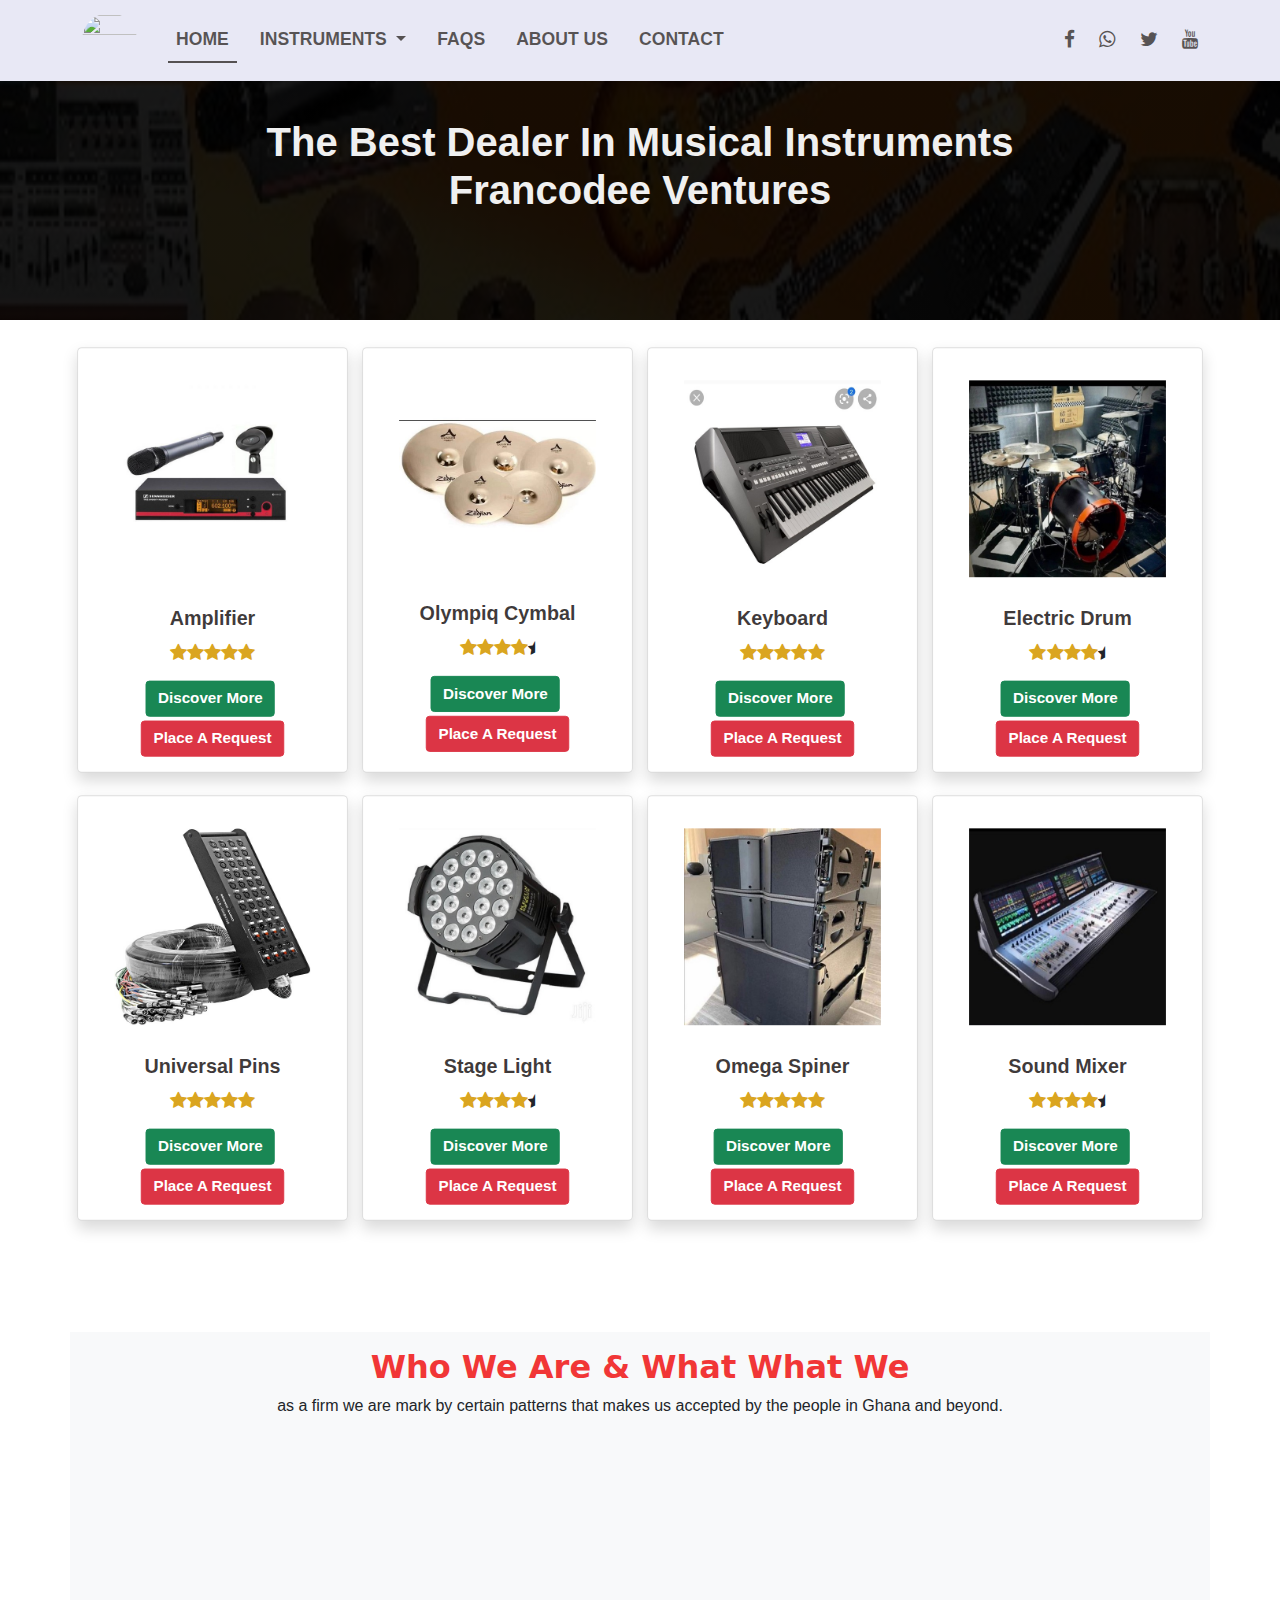
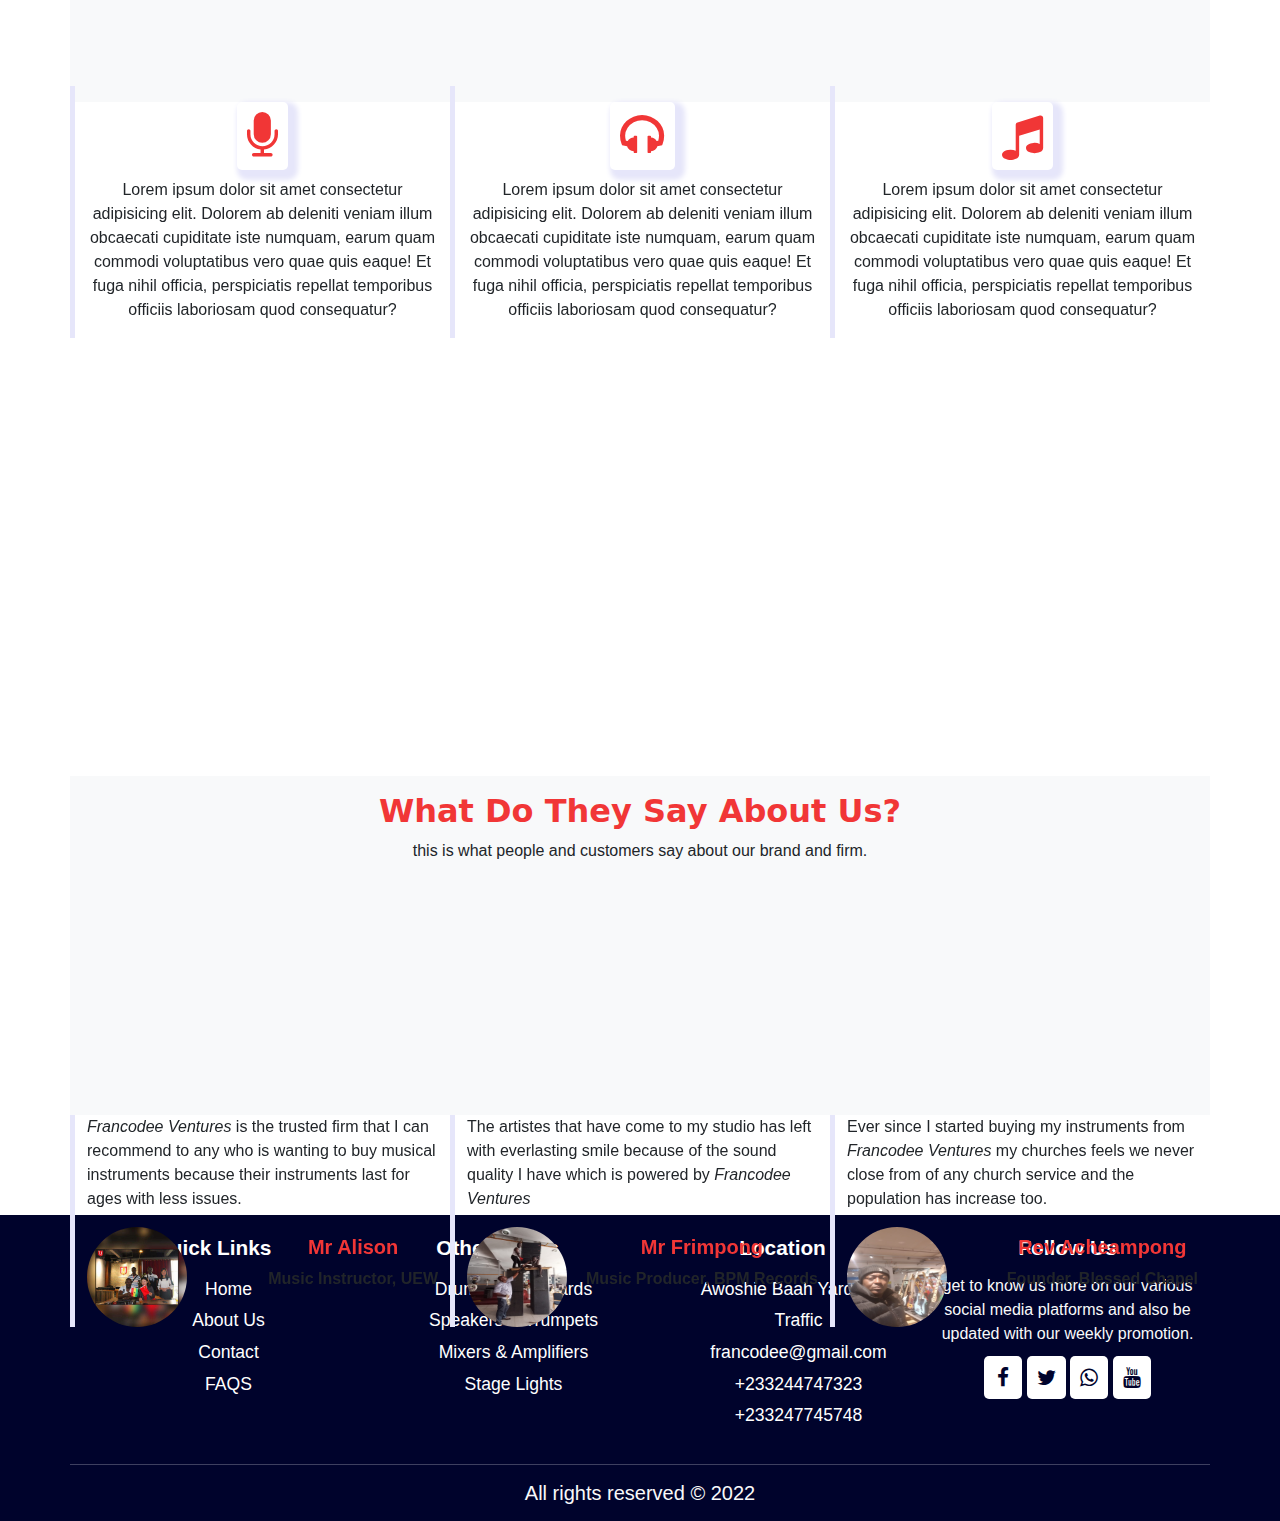
==== index.html @ 3933a32f "another commit" ====
<!DOCTYPE html>
<html lang="en">
<head>
  <meta charset="UTF-8">
  <meta http-equiv="X-UA-Compatible" content="IE=edge">
  <meta name="viewport" content="width=device-width, initial-scale=1.0">
  <meta name="keywords" content="Ghana, Musical Instruments, Google, Goods">
  <meta name="description"
    content="Francodee Ventures is a firm in Ghana that deals with the selling of musical instruments and general goods such as drums, keyboards, sound systems and many others.">
  <title>Francodee Ventures</title>
  <link rel="stylesheet" href="assets/css/all.min.css">
  <link rel="stylesheet" href="assets/css/fontawesome.css">
  <link rel="stylesheet" href="bootstrap/css/bootstrap.min.css">
  <link rel="stylesheet" href="assets/css/francodee_ventures.css">
  <link rel="stylesheet" href="dist/aos.css">
</head>
<body>
  <nav class="navbar navbar-expand-lg navbar-light fixed-top" id="navbar-design">
    <div class="container" style="margin-top: 0">
      <a class="navbar-brand" href="index.html"><img src="assets/images/logo.jpg" class="img-fluid rounded-pill"
          width="55" height="55"></a>
      <button type="button" class="navbar-toggler bg-light" data-bs-target="#navbarSupportedContent"
        data-bs-toggle="collapse" aria-label="Toggle Navigation" aria-expanded="false">
        <span class="navbar-toggler-icon"></span>
      </button>
      <div class="navbar-collapse collapse" id="navbarSupportedContent">
        <ul class="navbar-nav">
          <li class="nav-item"><a class="nav-link text-uppercase active" href="index.html" target="_self">Home</a></li>
          <li class="nav-item dropdown">
            <a class="nav-link dropdown-toggle text-uppercase" href="#" id="navbarDropdownMenuLink" role="button"
              data-bs-toggle="dropdown" aria-expanded="false">
              Instruments
            </a>
            <ul class="dropdown-menu" aria-labelledby="navbarDropdownMenuLink">
              <li><a class="dropdown-item" href="drums_keyboards.html">Drums & Keyboards</a></li>
              <li><a class="dropdown-item" href="sound_system_trumpets.html">Sound System & Trumpets</a></li>
              <li><a class="dropdown-item" href="mixers_amplifiers.html">Mixers & Amplifiers</a></li>
            </ul>
          </li>
          <li class="nav-item"><a class="nav-link text-uppercase" href="faq.html" target="_blank">FAQS</a></li>
          <li class="nav-item"><a class="nav-link text-uppercase" href="about.html" target="_blank">About Us</a></li>
          <li class="nav-item"><a class="nav-link text-uppercase" href="contact.html" target="_blank">Contact</a></li>
        </ul>
        <ul class="navbar-nav ms-auto">
          <div class="social-media-icons">
            <a class="text-decoration-none" href="https://www.facebook.com"><i class="fa fa-facebook"></i></a>
            <a class="text-decoration-none" href="https://www.facebook.com"><i class="fa fa-whatsapp"></i></a>
            <a class="text-decoration-none" href="https://www.facebook.com"><i class="fa fa-twitter"></i></a>
            <a class="text-decoration-none" href="https://www.facebook.com"><i class="fa fa-youtube"></i></a>
          </div>
        </ul>
      </div>
    </div>
  </nav>
  <div class="contaner-fluid main-banner">
    <div class="container" style="margin-top: 0">
    <div class="row justify-content-center">
      <div class="col-sm-12 col-md-10 col-lg-10 text-center mt-5">
        <h1><span class="company-name">The Best Dealer In Musical Instruments
        Francodee Ventures</span></h1>
      </div>
    </div>
  </div>
</div>
<div class="container mt-3">
  <div class="row">
    <div class="col-sm-12 col-md-4 col-lg-3 text-center card shadow" id="each-service">
      <img src="assets/images/amplifier2.jpg" class="img-fluid mt-2" alt="amplifier" style="transform: scale(0.8);">
      <h4>Amplifier</h4>
      <p><i class="fa fa-star"></i><i class="fa fa-star"></i><i class="fa fa-star"></i><i class="fa fa-star"></i><i
          class="fa fa-star"></i></p>
      <div class="d-block">
        <a href="#" data-toggle="modal" data-target="#hireMe" class="btn btn-success btn-discover mb-1">Discover
          More</a>&nbsp;
        <a href="#" data-toggle="modal" data-target="#hireMe"
          class="btn btn-danger mb-3 btn-place-request">Place A Request</a>
      </div>
    </div>
    <div class="col-sm-12 col-md-4 col-lg-3 text-center card shadow" id="each-service">
      <img src="assets/images/cymbal1.jpg" class="img-fluid mt-2" alt="cymbal" style="transform: scale(0.8);">
      <h4>Olympiq Cymbal</h4>
      <p><i class="fa fa-star"></i><i class="fa fa-star"></i><i class="fa fa-star"></i><i class="fa fa-star"></i><i
          class="fa fa-star-half"></i></p>
      <div class="d-block">
        <a href="#" data-toggle="modal" data-target="#hireMe" class="btn btn-success btn-discover mb-1">Discover
          More</a>&nbsp;
        <a href="#" data-toggle="modal" data-target="#hireMe"
          class="btn btn-danger mb-3 btn-place-request">Place A Request</a>
      </div>
    </div>
    <div class="col-sm-12 col-md-4 col-lg-3 text-center card shadow" id="each-service">
      <img src="assets/images/keyboard1.jpg" class="img-fluid mt-2" alt="keyboard" style="transform: scale(0.8);">
      <h4>Keyboard</h4>
      <p><i class="fa fa-star"></i><i class="fa fa-star"></i><i class="fa fa-star"></i><i class="fa fa-star"></i><i
          class="fa fa-star"></i></p>
      <div class="d-block">
        <a href="#" data-toggle="modal" data-target="#hireMe" class="btn btn-success btn-discover mb-1">Discover
          More</a>&nbsp;
        <a href="#" data-toggle="modal" data-target="#hireMe"
          class="btn btn-danger mb-3 btn-place-request">Place A Request</a>
      </div>
    </div>
    <div class="col-sm-12 col-md-4 col-lg-3 text-center card shadow" id="each-service">
      <img src="assets/images/drums2.jpg" class="img-fluid mt-2" alt="drums" style="transform: scale(0.8);">
      <h4>Electric Drum</h4>
      <p><i class="fa fa-star"></i><i class="fa fa-star"></i><i class="fa fa-star"></i><i class="fa fa-star"></i><i
          class="fa fa-star-half"></i></p>
      <div class="d-block">
        <a href="#" data-toggle="modal" data-target="#hireMe" class="btn btn-success btn-discover mb-1">Discover
          More</a>&nbsp;
        <a href="#" data-toggle="modal" data-target="#hireMe"
          class="btn btn-danger mb-3 btn-place-request">Place A Request</a>
      </div>
    </div>
    <div class="col-sm-12 col-md-4 col-lg-3 text-center card shadow" id="each-service">
      <img src="assets/images/pins1.jpg" class="img-fluid mt-2" alt="universal pins" style="transform: scale(0.8);">
      <h4>Universal Pins</h4>
      <p><i class="fa fa-star"></i><i class="fa fa-star"></i><i class="fa fa-star"></i><i class="fa fa-star"></i><i
          class="fa fa-star"></i></p>
      <div class="d-block">
        <a href="#" data-toggle="modal" data-target="#hireMe" class="btn btn-success btn-discover mb-1">Discover
          More</a>&nbsp;
        <a href="#" data-toggle="modal" data-target="#hireMe"
          class="btn btn-danger mb-3 btn-place-request">Place A Request</a>
      </div>
    </div>
    <div class="col-sm-12 col-md-4 col-lg-3 text-center card shadow" id="each-service">
      <img src="assets/images/stage_light1.jpg" class="img-fluid mt-2" alt="stage light"
        style="transform: scale(0.8);">
      <h4>Stage Light</h4>
      <p><i class="fa fa-star"></i><i class="fa fa-star"></i><i class="fa fa-star"></i><i class="fa fa-star"></i><i
          class="fa fa-star-half"></i></p>
      <div class="d-block">
        <a href="#" data-toggle="modal" data-target="#hireMe" class="btn btn-success btn-discover mb-1">Discover
          More</a>&nbsp;
        <a href="#" data-toggle="modal" data-target="#hireMe"
          class="btn btn-danger mb-3 btn-place-request">Place A Request</a>
      </div>
    </div>
    <div class="col-sm-12 col-md-4 col-lg-3 text-center card shadow" id="each-service">
      <img src="assets/images/speaker7.jpg" class="img-fluid mt-2" alt="speaker" style="transform: scale(0.8);">
      <h4>Omega Spiner</h4>
      <p><i class="fa fa-star"></i><i class="fa fa-star"></i><i class="fa fa-star"></i><i class="fa fa-star"></i><i
          class="fa fa-star"></i></p>
      <div class="d-block">
        <a href="#" data-toggle="modal" data-target="#hireMe" class="btn btn-success btn-discover mb-1">Discover More</a>
        &nbsp;
        <a href="#" data-toggle="modal" data-target="#hireMe"
          class="btn btn-danger mb-3  btn-place-request">Place A Request</a>
      </div>
    </div>
    <div class="col-sm-12 col-md-4 col-lg-3 text-center card shadow" id="each-service">
      <img src="assets/images/mixer1.jpg" class="img-fluid mt-2" alt="sound mixer" style="transform: scale(0.8);">
      <h4>Sound Mixer</h4>
      <p><i class="fa fa-star"></i><i class="fa fa-star"></i><i class="fa fa-star"></i><i class="fa fa-star"></i><i
          class="fa fa-star-half"></i></p>
      <div class="d-block">
        <a href="#" data-toggle="modal" data-target="#hireMe" class="btn btn-success btn-discover mb-1">Discover
          More</a>&nbsp;
        <a href="#" data-toggle="modal" data-target="#hireMe"
          class="btn btn-danger mb-3  btn-place-request">Place A Request</a>
      </div>
    </div>
  </div>
</div>
</div>
<div class="container bg-light">
  <div class="row justify-content-center">
    <div class="col-12 text-center">
      <h3 class="mt-3">Who We Are & What What We</h3>
      <p>as a firm we are mark by certain patterns that makes us accepted by the people in Ghana and beyond.</p>
    </div>
    <div class="col-md-4 mb-3 text-center" data-aos="slide-up" data-aos-delay="100" data-aos-duration="1000" id="our-work">
      <i class="fa fa-microphone mt-3"></i>
      <p class="mt-2">Lorem ipsum dolor sit amet consectetur adipisicing elit. Dolorem ab deleniti veniam illum obcaecati
        cupiditate iste numquam, earum quam commodi voluptatibus vero quae quis eaque! Et fuga nihil officia,
        perspiciatis repellat temporibus officiis laboriosam quod consequatur?</p>
    </div>
    <div class="col-md-4 mb-3 text-center" data-aos="slide-up" data-aos-delay="100" data-aos-duration="1000" id="our-work">
      <i class="fa fa-headphones mt-3"></i>
      <p class="mt-2">Lorem ipsum dolor sit amet consectetur adipisicing elit. Dolorem ab deleniti veniam illum obcaecati
        cupiditate iste numquam, earum quam commodi voluptatibus vero quae quis eaque! Et fuga nihil officia,
        perspiciatis repellat temporibus officiis laboriosam quod consequatur?</p>
    </div>
    <div class="col-md-4 mb-3 text-center" data-aos="slide-up" data-aos-delay="100" data-aos-duration="1000" id="our-work">
      <i class="fa fa-music mt-3"></i>
      <p class="mt-2">Lorem ipsum dolor sit amet consectetur adipisicing elit. Dolorem ab deleniti veniam illum obcaecati
        cupiditate iste numquam, earum quam commodi voluptatibus vero quae quis eaque! Et fuga nihil officia,
        perspiciatis repellat temporibus officiis laboriosam quod consequatur?</p>
    </div>
  </div>
</div>
<div class="container">
  <div class="row">
    <div class="col-sm-12 col-md-6 col-lg-6 text-center what-are-you-looking-for" data-aos="zoom-in"
      data-aos-duration="2000" data-aos-delay="100">
      <img src="assets/images/banner2.jpg" loading="lazy" class="img-fluid mt-2" alt="musical instruments">
    </div>
    <div class="col-sm-12 col-md-6 col-lg-6 text-center" data-aos="zoom-in" data-aos-duration="2000"
      data-aos-delay="100">
      <h4>What Are You Looking For?</h4>
      <p>Are you looking for the best musical instruments? Are you a beat maker? If the little you have can purchase
        the instrument, will you be happy? Do you believe that you can make your church a five star with musical
        instruments? Are you willing to change the instruments in your pub, studio or restaurant?. Do you believe in
        good sound? Are you owning a live band that you want musical instruments? If your answer is yes then
        <strong>Francodee Ventures</strong> is your last stop to get you covered.</p>
      <a class="text-decoration-none btn btn-md btn-danger" href="contact.html">Contact Us</a>
    </div>
    <p class="mb-3"></p>
  </div>
</div>
</div>
<div class="container bg-light">
  <div class="row justify-content-center">
    <div class="col-12 text-center">
      <h3 class="mt-3">What Do They Say About Us?</h3>
      <p>this is what people and customers say about our brand and firm.</p>
    </div>
    <div class="col-md-4 mt-4" data-aos="slide-up" data-aos-delay="100" data-aos-duration="1000" id="our-work">
      <p><em>Francodee Ventures</em> is the trusted firm that I can recommend to any who is wanting to buy musical instruments because their instruments last for ages with less issues.</p>
        <div class="d-flex justify-content-between">
          <div class="first-section">
        <img src="assets/images/gallery1.jpg" alt="" class="rounded-pill" height="100px" width="100px">
      </div>
      <div class="first-section text-center">
        <h5 class="name mt-2">Mr Alison</h5>
        <p class="role mb-2"><strong>Music Instructor, UEW</strong></p>
      </div>
      </div>
    </div>
    <div class="col-md-4 mt-4" data-aos="slide-up" data-aos-delay="100" data-aos-duration="1000" id="our-work">
      <p>The artistes that have come to my studio has left with everlasting smile because of the sound quality I have which is powered by <em>Francodee Ventures</em></p>
        <div class="d-flex justify-content-between">
          <div class="first-section">
        <img src="assets/images/gallery2.jpg" alt="" class="rounded-pill" height="100px" width="100px">
      </div>
      <div class="first-section text-center">
        <h5 class="name mt-2">Mr Frimpong</h5>
        <p class="role mb-2"><strong>Music Producer, BPM Records</strong></p>
      </div>
      </div>
    </div>
    <div class="col-md-4 mt-4" data-aos="slide-up" data-aos-delay="100" data-aos-duration="1000" id="our-work">
      <p>Ever since I started buying my instruments from <em>Francodee Ventures</em> my churches feels we never close from of any church service and the population has increase too.</p>
        <div class="d-flex justify-content-between">
          <div class="first-section">
        <img src="assets/images/gallery3.jpg" alt="" class="rounded-pill" height="100px" width="100px">
      </div>
      <div class="first-section text-center">
        <h5 class="name mt-2">Rev Acheampong</h5>
        <p class="role mb-2"><strong>Founder, Blessed Chapel</strong></p>
      </div>
      </div>
    </div>
  </div>
</div>
<div class="modal fade" id="hireMe" tabindex="-1" role="dialog" aria-labelledby="exampleModalCenterTitle"
  aria-hidden="true">
  <div class="modal-dialog" role="document">
    <div class="modal-content">
      <div class="container">
        <div class="row justify-content-center">
          <div class="col-sm-6 col-lg-6 col-xl-12">
            <h3 class="text-center heading mt-2 text-uppercase">Ghana Instruments</h3>
            <p class="text-center">Please fill all the fields below so we can hear from you.</p>
            <center><i class="fa fa-times" data-dismiss="modal"></i></center><br />
            <form method="POST" action="includes/call-form.php">
              <div class="form-group mt-2">
                <label for="full name">Full Name <span class="asteriks">*</span></label>
                <input type="text" name="fullName" class="form-control hiring-input" required>
              </div>
              <div class="form-group mt-2">
                <label for="email">Email <span class="asteriks">*</span></label>
                <input type="email" name="email" class="form-control hiring-input" required="">
              </div>
              <div class="form-group mt-2">
                <label for="phone">Phone Number <span class="asteriks">*</span></label>
                <input type="tel" name="contact" class="form-control" required="">
              </div>
              <div class="form-group mt-2">
                <select name="item" class="form-control">
                  <option value="">---Choose Your Instrument---</option>
                  <option value="drum">Drum</option>
                  <option value="keyboard">Keyboard</option>
                  <option value="sound mixer">Sound Mixer</option>
                  <option value="speaker">Speaker</option>
                  <option value="trumpet">Trumpet</option>
                </select>
              </div>
              <div class="form-group mt-2">
                <input type="submit" name="sendMessage" class="btn btn-md btn-enquiries" value="Send Message">
              </div>
              <br>
            </form>
          </div>
        </div>
      </div>
    </div>
  </div>
</div>
<a href="#" id="scrollUp" class="text-decoration-none"><i class="fa fa-arrow-up"></i></a>
<footer class="container-fluid">
  <div class="container">
    <div class="row justify-content-center">
      <div class="col-xs-12 col-sm-12 col-md-6 col-lg-3 text-center">
        <h4 class="mt-3">Quick Links</h4>
        <ul>
          <li><a href="index.html">Home</a></li>
          <li><a href="about.html">About Us</a></li>
          <li><a href="contact.html">Contact</a></li>
          <li><a href="faqs.html">FAQS</a></li>
        </ul>
      </div>
      <div class="col-xs-12 col-sm-12 col-md-6 col-lg-3 text-center">
        <h4 class="mt-3">Other Pages</h4>
        <ul>
          <li><a href="drums_keyboards.html">Drums & Keyboards</a></li>
          <li><a href="sound_system_trumpets.html">Speakers & Trumpets</a></li>
          <li><a href="mixers_amplifiers.html">Mixers & Amplifiers</a></li>
          <li><a href="stage_light.html">Stage Lights</a></li>
        </ul>
      </div>
      <div class="col-xs-12 col-sm-6 col-md-6 col-lg-3 text-center">
        <h4 class="mt-3">Location</h4>
        <ul>
          <li>Awoshie Baah Yard Main Traffic</li>
          <li>francodee@gmail.com</li>
          <li>+233244747323</li>
          <li>+233247745748</li>
        </ul>
      </div>
      <div class="col-xs-12 col-sm-12 col-md-6 col-lg-3 text-center">
        <h4 class="mt-3">Follow Us</h4>
        <p class="text-light">get to know us more on our various social media platforms and also be updated with our
          weekly promotion.</p>
        <a href="#" class="footer-facebook"><i class="fa fa-facebook"></i></a>
        <a href="#" class="footer-icons"><i class="fa fa-twitter"></i></a>
        <a href="#" class="footer-icons"><i class="fa fa-whatsapp"></i></a>
        <a href="#" class="footer-icons"><i class="fa fa-youtube"></i></a>
      </div>
      <hr class="bg-light mt-3">
      <div class="col-12 text-center text-light">
        <h5 class="mb-3">All rights reserved &copy; 2022</h5>
      </div>
    </div>
  </div>
</footer>
<script src="bootstrap/js/bootstrap.min.js"></script>
<script src="bootstrap/jquery/jquery.min.js"></script>
<script src="bootstrap/js/bootstrap.bundle.min.js"></script>
<script src="assets/js/changing.text.js"></script>
<script src="dist/aos.js"></script>
<script>
  AOS.init();
  let poupWindow = () => {
    let popupScreen = document.querySelector(".popup-screen");
    let closeWindow = document.getElementById("closeWindow");
    let acceptCookie = document.getElementById("acceptCookie");
    window.addEventListener("load", e => {
      e.preventDefault();
      setTimeout(() => {
        popupScreen.classList.add("active");
      }, 3000)
    })
    acceptCookie.addEventListener("click", () => {
      popupScreen.classList.remove("active");
      document.cookie = "cctv.emmlink.com=Detect Users; max-age=" + 31536000 * 60 * 60;
    })
    closeWindow.addEventListener("click", () => {
      popupScreen.classList.remove("active");
    })
  }
  poupWindow();
</script>
</body>

</html
---- assets/css/francodee_ventures.css ----
:root {
    --red: rgb(241, 54, 54);
    --blue: rgb(16, 16, 107);
}
* {
    padding: 0;
    margin: 0;
    box-sizing: border-box;
}
body {
    width: 100%;
    height: 100vh;
    font-family: "Roboto", sans-serif;
}
h3 {
    color: var(--red);
    font-size: 2em;
    font-weight: 800;
    font-family:system-ui, -apple-system, BlinkMacSystemFont, 'Segoe UI', Roboto, Oxygen, Ubuntu, Cantarell, 'Open Sans', 'Helvetica Neue', sans-serif;
}
h4 {
    color:rgba(10, 4, 4, 0.788);
    font-size: 1.3em;
    font-weight: 800;
    padding: 5px 5px;
}
.popup-screen {
    width: 100%;
    background-color: rgba(10, 4, 4, 0.788);
    backdrop-filter: blur(5px);
    justify-content: center;
    align-items: center;
    transition: .5s ease;
    transition-property: transform;
    visibility: hidden;
}
.popup-screen.active {
    visibility: visible;
}
.popup-box {
    text-align: center;
    transform: scale(0);
    transition: 0.9s ease-in-out;
}
.popup-screen.active .popup-box {
    transform: scale(1)
}
#navbar-design {
    background: rgb(232, 232, 245);
    backdrop-filter: blur(5px);
}
.navbar-collapse .navbar-nav li.nav-item a.nav-link {
    margin-left: 15px;
    color: rgba(22, 16, 11, 0.699);
    font-size: 1.1em;
    font-weight: 600;
}
.nav-link:hover {
    border-bottom: 2px solid rgba(22, 16, 11, 0.699);
    transition: all .3s ease-out;
}
.active {
    border-bottom: 2px solid rgba(22, 16, 11, 0.699);
}
.social-media-icons a {
    justify-content: space-between;
    margin-left: 20px;
    color: rgba(22, 16, 11, 0.699);
    font-size: 1.2em;
    font-weight: 8000;
}
.main-banner {
    margin-top: 70px;
    height: 250px;
    background-image: linear-gradient(rgba(0, 0, 0, 0.9), rgba(0, 0, 0, 0.9)), url('../images/banner1.jpg');
    background-position: center center;
    background-size: cover;
    background-attachment: fixed;
    backdrop-filter: blur(5px);
}
.about-banner {
    margin-top: 70px;
    height: 250px;
    background-image: linear-gradient(rgba(0, 0, 0, 0.9), rgba(0, 0, 0, 0.9)), url('../images/drums3.jpg');
    background-position: center center;
    background-size: cover;
    background-attachment: fixed;
    backdrop-filter: blur(5px);
}
.amplifier-banner {
    margin-top: 70px;
    height: 250px;
    background-image: linear-gradient(rgba(0, 0, 0, 0.9), rgba(0, 0, 0, 0.9)), url('../images/amplifier-bg.jpg');
    background-position: center center;
    background-size: cover;
    background-attachment: fixed;
    backdrop-filter: blur(5px);
}
.about-banner {
    margin-top: 70px;
    height: 250px;
    background-image: linear-gradient(rgba(0, 0, 0, 0.9), rgba(0, 0, 0, 0.9)), url('../images/amplifier-bg.jpg');
    background-position: center center;
    background-size: cover;
    background-attachment: fixed;
    backdrop-filter: blur(5px);
}
.stage-light-banner {
    margin-top: 70px;
    height: 250px;
    background-image: linear-gradient(rgba(0, 0, 0, 0.9), rgba(0, 0, 0, 0.9)), url('../images/stage_light1.jpg');
    background-position: center center;
    background-size: cover;
    background-attachment: fixed;
    backdrop-filter: blur(5px);
}
.faq-banner {
    margin-top: 70px;
    height: 250px;
    background-image: linear-gradient(rgba(0, 0, 0, 0.9), rgba(0, 0, 0, 0.9)), url('../images/stage_light1.jpg');
    background-position: center center;
    background-size: cover;
    background-attachment: fixed;
    backdrop-filter: blur(5px);
}
.contact-banner {
    margin-top: 70px;
    height: 250px;
    background-image: linear-gradient(rgba(0, 0, 0, 0.9), rgba(0, 0, 0, 0.9)), url('../images/stage_light1.jpg');
    background-position: center center;
    background-size: cover;
    background-attachment: fixed;
    backdrop-filter: blur(5px);
}
.main-text {
    color: #f0f0f0;
    font-weight: 900;
    font-family:system-ui, -apple-system, BlinkMacSystemFont, 'Segoe UI', Roboto, Oxygen, Ubuntu, Cantarell, 'Open Sans', 'Helvetica Neue', sans-serif;
    animation: zoomIn 2s infinite;
}
@keyframes zoomIn {
    0% {
        transform: 0;
        opacity: 0;
        filter: blur(1px);
    }
    50% {
        transform: scale(1.03); opacity: 0.8;
    }
    100% {
        transform: 0;
        opacity: 0;
       
    }
}
.company-name {
    color: #f0f0f0;
    font-weight: 900;
}
.btn-explore {
    background: rgba(73, 72, 72, 0.452);
    font-weight: 600;
    animation: zoomOut 3s infinite;
    color: #f0f0f0;
}
.container {
    margin-top: 100px;
}
#each-service {
    transform: scale(0.95);
    border-radius: 5px;
    align-items: center;
}
.btn-discover {
    font-weight: 600;
}
.btn-place-request {
    font-weight: 600;
    animation: zoomOut 3s infinite;
}
@keyframes zoomOut {
    0% {
        opacity: 1;
    }
    50% {
        background: rgba(134, 132, 132, 0.1);
        transform: scale(1.04);
        color: #f0f0f0;
    }
    100% {
        opacity: 1;
    }
}
#each-service:hover {
    transform: scale(1.001);
    background:rgba(134, 132, 132, 0.1);
    transition: all 0.5s ease-in-out;
    cursor: pointer;
}
#our-work {
    border-left: 5px solid lavender;
}
.name {
    color:rgb(241, 54, 54);
    font-weight: 600;
}
.fa-music {
    padding: 10px 10px;
    font-size: 3em;
    color:rgb(241, 54, 54);
    border-radius: 5px;
    box-shadow: 5px 5px 5px 5px lavender;
}
.fa-microphone {
    padding: 10px 10px;
    font-size: 3em;
    color:rgb(241, 54, 54);
    border-radius: 5px;
    box-shadow: 5px 5px 5px 5px lavender;
}
.fa-headphones {
    padding: 10px 10px;
    font-size: 3em;
    color:rgb(241, 54, 54);
    border-radius: 5px;
    box-shadow: 5px 5px 5px 5px lavender;  
}
.fa-star {
    color: goldenrod;
    font-size: 1.2em;
}s
.fa-star-half {
    font-size: 1.2em;
}
#what-we-do-bg {
    background-image: linear-gradient(rgb(0, 0, 0, 0.6), rgba(0, 0, 0, 0.6)), url('../images/banner1.jpg')
}
.what-are-you-looking-for img{
    height: 450px;
}
.asteriks {
    color: var(--red);
    font-weight: 900;
}
#scrollUp {
    position: fixed;
    right: 32px;
    height: 40px;
    width: 40px;
    text-align: center;
    pointer-events: none;
    transition: .5s;
    bottom: 20px;
    background:var(--red);
    border-radius: 5px;
    visibility: hidden;
    border-bottom: 0;
}
#scrollUp.active {
    pointer-events: auto;
    visibility: visible;
    opacity: 1;
}
.fa-arrow-up {
    color: #fff;
    font-size: 1.3em;
    padding: 8px 8px;
}
footer {
    background: rgb(0, 3, 44);
}
footer h4 {
    color: #fff;
}
footer ul {
    list-style-type: none;
}
footer ul li {
    color: #fff;
    font-size: 1.1em;
    line-height: 1.8;
}
footer ul li a {
    text-decoration: none;
    color: #fff;
}
.footer-facebook {
    font-size: 1.3em;
    color: rgb(0, 3, 44);
    background: #fff;
    border-radius: 5px;
    padding: 10px 13px;
}
.footer-icons {
    background: #fff;
    color:rgb(0, 3, 44);
    font-size: 1.3em;
    padding: 10px 10px;
    border-radius: 5px;
}
@media screen and (max-width: 768px){
    .nav-link:hover {
        border: none;
    }
}
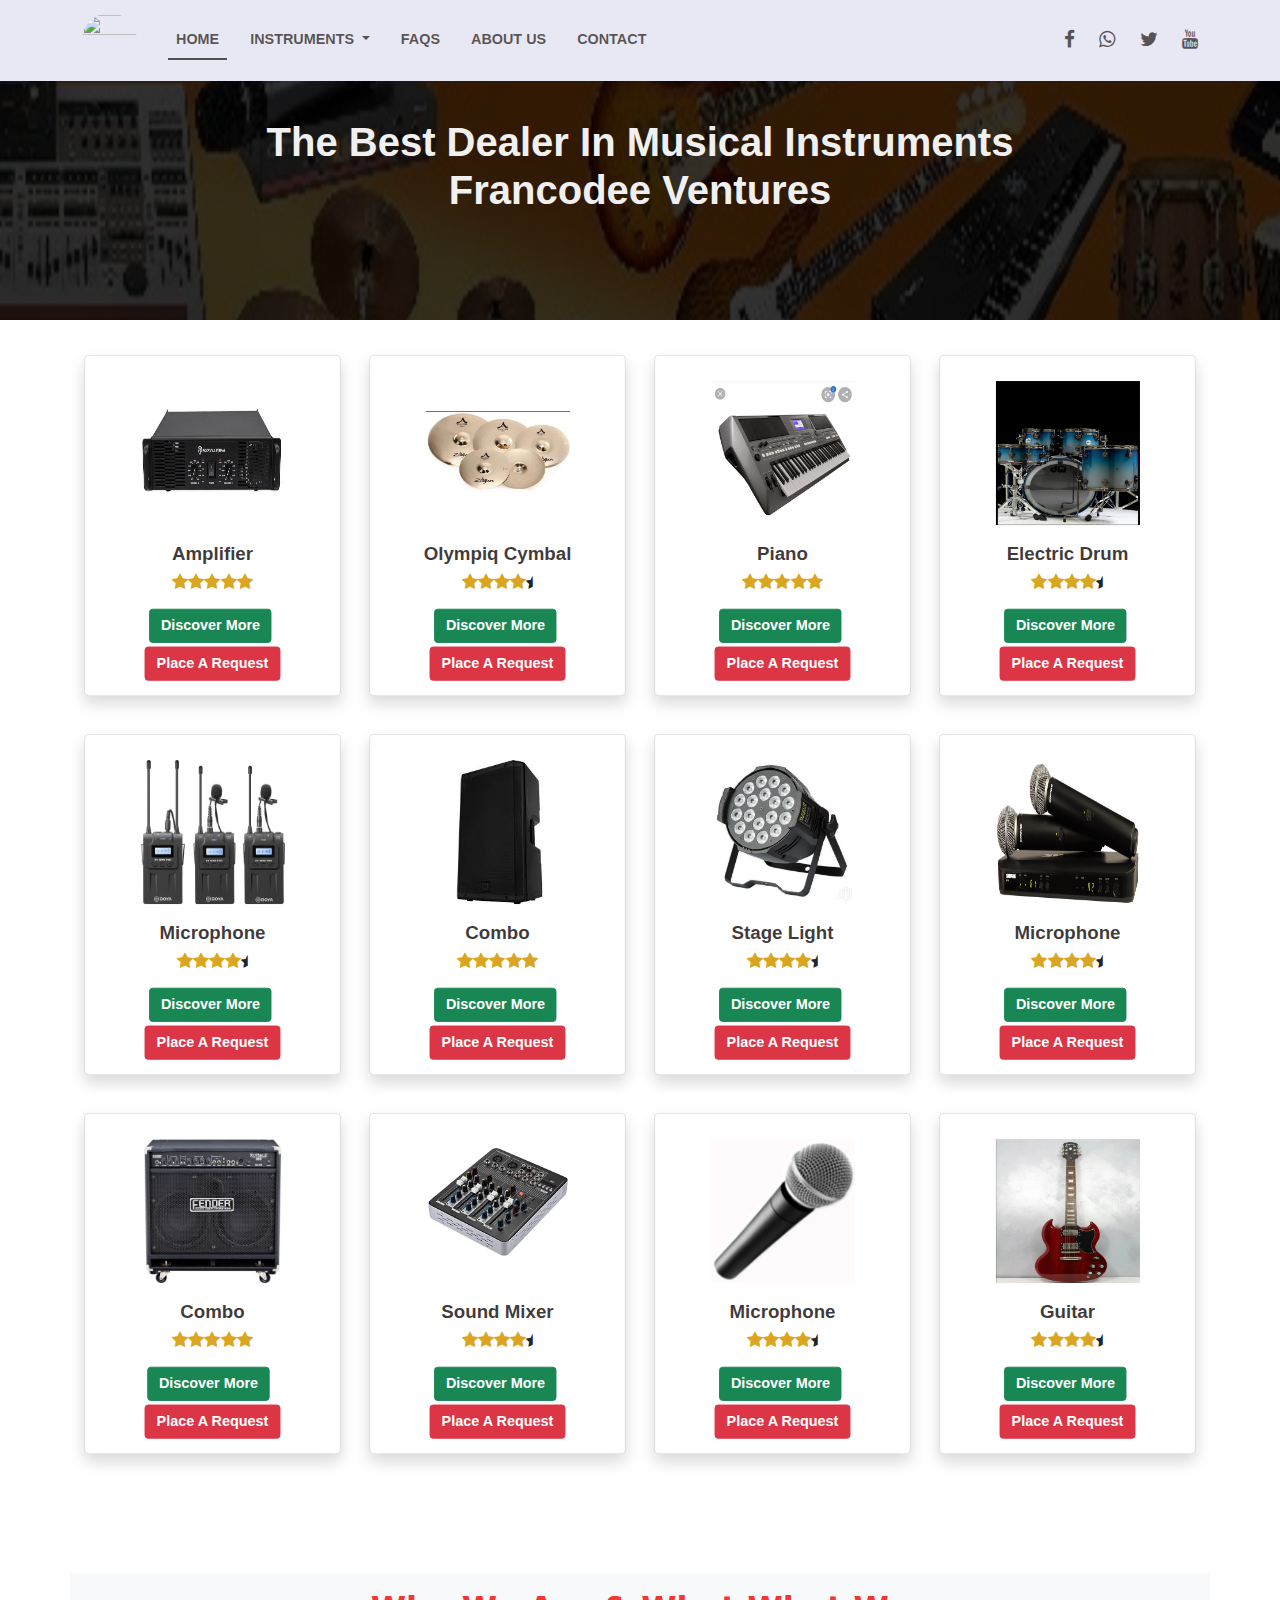
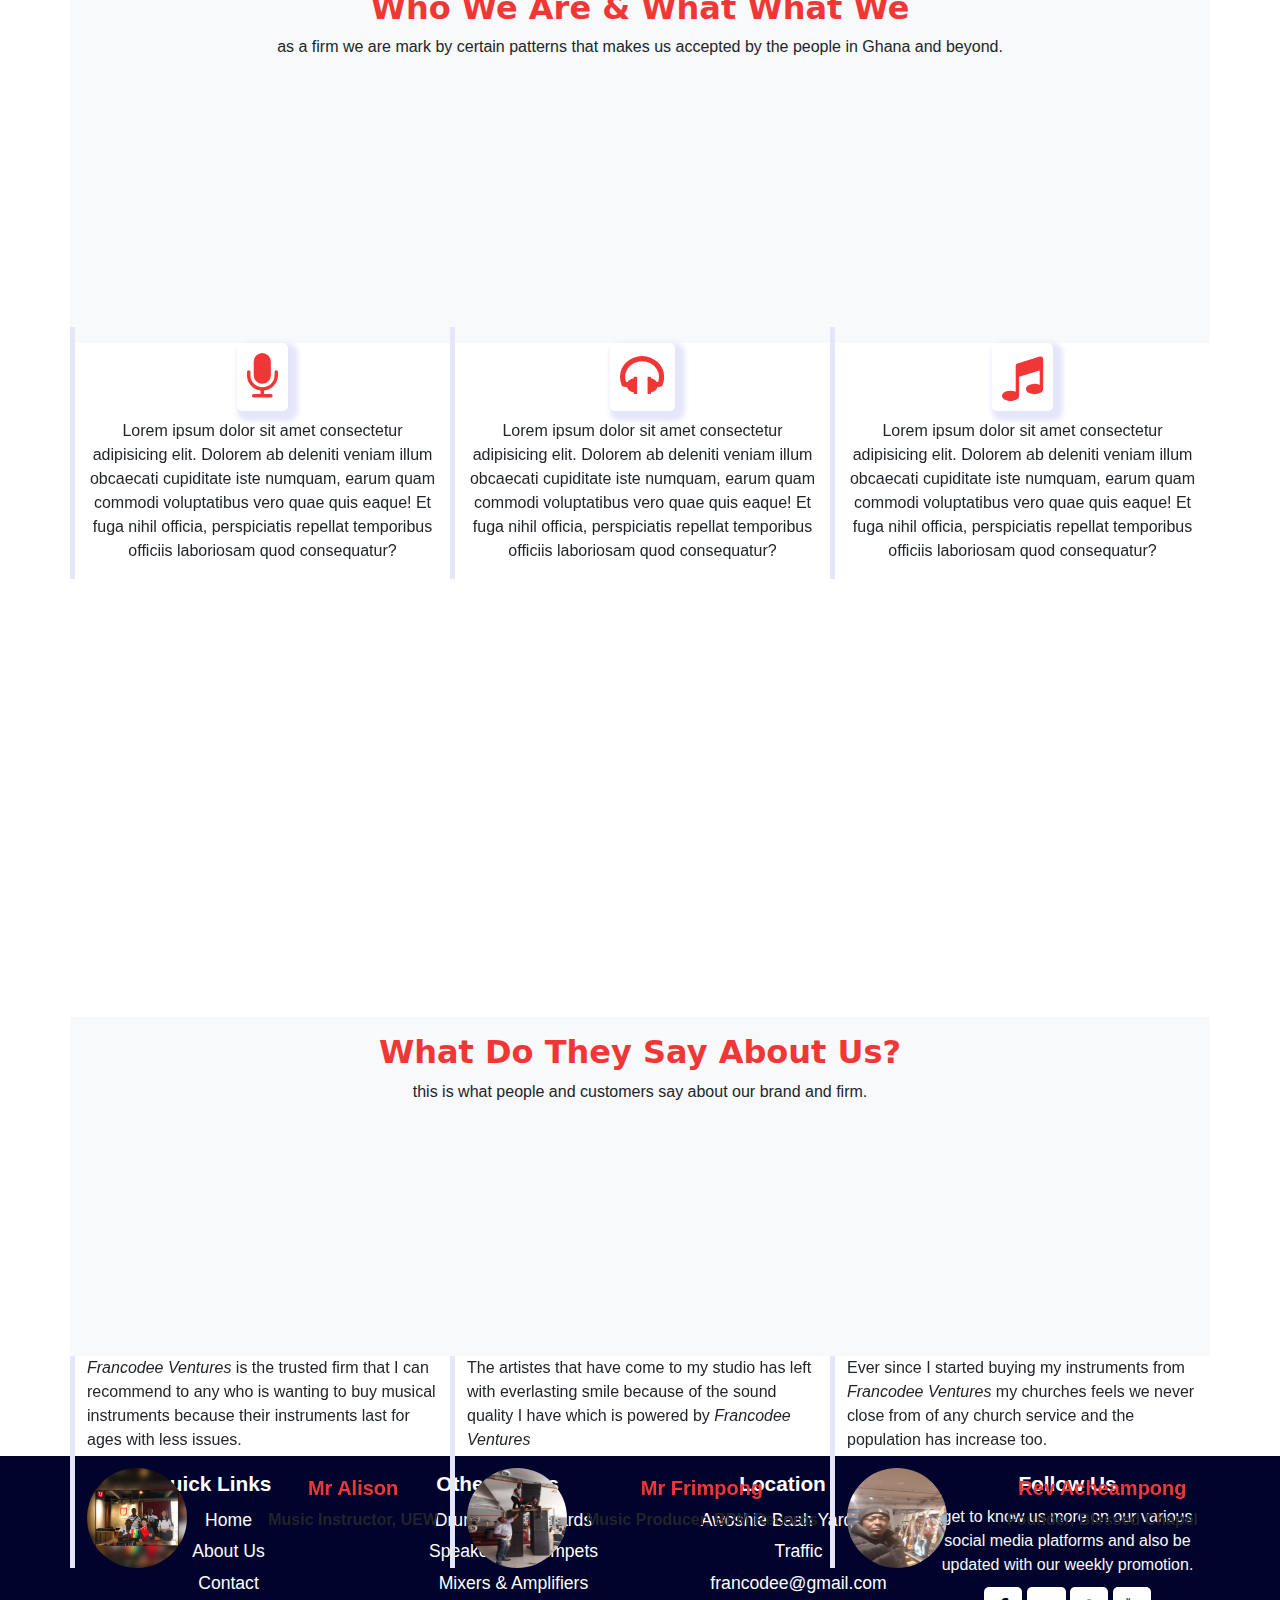
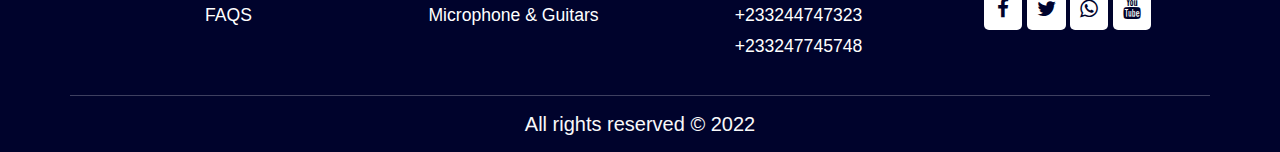
==== commit 803f5f3d: "another commit" ====
--- a/index.html
+++ b/index.html
@@ -32,9 +32,10 @@
               Instruments
             </a>
             <ul class="dropdown-menu" aria-labelledby="navbarDropdownMenuLink">
+              <li><a class="dropdown-item" href="mixers_amplifiers.html">Amplifiers & Mixers</a></li>
               <li><a class="dropdown-item" href="drums_keyboards.html">Drums & Keyboards</a></li>
               <li><a class="dropdown-item" href="sound_system_trumpets.html">Sound System & Trumpets</a></li>
-              <li><a class="dropdown-item" href="mixers_amplifiers.html">Mixers & Amplifiers</a></li>
+              <li><a class="dropdown-item" href="microphone_guitar.html">Stage Light & Guitars</a></li>
             </ul>
           </li>
           <li class="nav-item"><a class="nav-link text-uppercase" href="faq.html" target="_blank">FAQS</a></li>
@@ -65,60 +66,72 @@
 <div class="container mt-3">
   <div class="row">
     <div class="col-sm-12 col-md-4 col-lg-3 text-center card shadow" id="each-service">
-      <img src="assets/images/amplifier2.jpg" class="img-fluid mt-2" alt="amplifier" style="transform: scale(0.8);">
+      <img src="assets/images/amplifiers/amplifier.jpg" class="img-fluid mt-2" alt="amplifier" style="transform: scale(0.8);">
       <h4>Amplifier</h4>
       <p><i class="fa fa-star"></i><i class="fa fa-star"></i><i class="fa fa-star"></i><i class="fa fa-star"></i><i
           class="fa fa-star"></i></p>
       <div class="d-block">
-        <a href="#" data-toggle="modal" data-target="#hireMe" class="btn btn-success btn-discover mb-1">Discover
-          More</a>&nbsp;
-        <a href="#" data-toggle="modal" data-target="#hireMe"
-          class="btn btn-danger mb-3 btn-place-request">Place A Request</a>
-      </div>
-    </div>
-    <div class="col-sm-12 col-md-4 col-lg-3 text-center card shadow" id="each-service">
-      <img src="assets/images/cymbal1.jpg" class="img-fluid mt-2" alt="cymbal" style="transform: scale(0.8);">
+        <a href="mixers_amplifiers.html" class="btn btn-success btn-discover mb-1">Discover
+          More</a>&nbsp;
+        <a href="#" data-toggle="modal" data-target="#hireMe"
+          class="btn btn-danger mb-3 btn-place-request">Place A Request</a>
+      </div>
+    </div>
+    <div class="col-sm-12 col-md-4 col-lg-3 text-center card shadow" id="each-service">
+      <img src="assets/images/drums/cymbal1.jpg" class="img-fluid mt-2" alt="cymbal" style="transform: scale(0.8);">
       <h4>Olympiq Cymbal</h4>
       <p><i class="fa fa-star"></i><i class="fa fa-star"></i><i class="fa fa-star"></i><i class="fa fa-star"></i><i
           class="fa fa-star-half"></i></p>
       <div class="d-block">
-        <a href="#" data-toggle="modal" data-target="#hireMe" class="btn btn-success btn-discover mb-1">Discover
-          More</a>&nbsp;
-        <a href="#" data-toggle="modal" data-target="#hireMe"
-          class="btn btn-danger mb-3 btn-place-request">Place A Request</a>
-      </div>
-    </div>
-    <div class="col-sm-12 col-md-4 col-lg-3 text-center card shadow" id="each-service">
-      <img src="assets/images/keyboard1.jpg" class="img-fluid mt-2" alt="keyboard" style="transform: scale(0.8);">
-      <h4>Keyboard</h4>
+        <a href="drums_keyboards.html" class="btn btn-success btn-discover mb-1">Discover
+          More</a>&nbsp;
+        <a href="#" data-toggle="modal" data-target="#hireMe"
+          class="btn btn-danger mb-3 btn-place-request">Place A Request</a>
+      </div>
+    </div>
+    <div class="col-sm-12 col-md-4 col-lg-3 text-center card shadow" id="each-service">
+      <img src="assets/images/piano/keyboard1.jpg" class="img-fluid mt-2" alt="keyboard" style="transform: scale(0.8);">
+      <h4>Piano</h4>
       <p><i class="fa fa-star"></i><i class="fa fa-star"></i><i class="fa fa-star"></i><i class="fa fa-star"></i><i
           class="fa fa-star"></i></p>
       <div class="d-block">
-        <a href="#" data-toggle="modal" data-target="#hireMe" class="btn btn-success btn-discover mb-1">Discover
-          More</a>&nbsp;
-        <a href="#" data-toggle="modal" data-target="#hireMe"
-          class="btn btn-danger mb-3 btn-place-request">Place A Request</a>
-      </div>
-    </div>
-    <div class="col-sm-12 col-md-4 col-lg-3 text-center card shadow" id="each-service">
-      <img src="assets/images/drums2.jpg" class="img-fluid mt-2" alt="drums" style="transform: scale(0.8);">
+        <a href="drums_keyboards.html" class="btn btn-success btn-discover mb-1">Discover
+          More</a>&nbsp;
+        <a href="#" data-toggle="modal" data-target="#hireMe"
+          class="btn btn-danger mb-3 btn-place-request">Place A Request</a>
+      </div>
+    </div>
+    <div class="col-sm-12 col-md-4 col-lg-3 text-center card shadow" id="each-service">
+      <img src="assets/images/drums/drums1.jpg" class="img-fluid mt-2" alt="drums" style="transform: scale(0.8);">
       <h4>Electric Drum</h4>
       <p><i class="fa fa-star"></i><i class="fa fa-star"></i><i class="fa fa-star"></i><i class="fa fa-star"></i><i
           class="fa fa-star-half"></i></p>
       <div class="d-block">
-        <a href="#" data-toggle="modal" data-target="#hireMe" class="btn btn-success btn-discover mb-1">Discover
-          More</a>&nbsp;
-        <a href="#" data-toggle="modal" data-target="#hireMe"
-          class="btn btn-danger mb-3 btn-place-request">Place A Request</a>
-      </div>
-    </div>
-    <div class="col-sm-12 col-md-4 col-lg-3 text-center card shadow" id="each-service">
-      <img src="assets/images/pins1.jpg" class="img-fluid mt-2" alt="universal pins" style="transform: scale(0.8);">
-      <h4>Universal Pins</h4>
+        <a href="drums_keyboards.html" class="btn btn-success btn-discover mb-1">Discover
+          More</a>&nbsp;
+        <a href="#" data-toggle="modal" data-target="#hireMe"
+          class="btn btn-danger mb-3 btn-place-request">Place A Request</a>
+      </div>
+    </div>
+    <div class="col-sm-12 col-md-4 col-lg-3 text-center card shadow" id="each-service">
+      <img src="assets/images/microphones/mic9.jpg" class="img-fluid mt-2" alt="microphone" style="transform: scale(0.8);">
+      <h4>Microphone</h4>
+      <p><i class="fa fa-star"></i><i class="fa fa-star"></i><i class="fa fa-star"></i><i class="fa fa-star"></i><i
+          class="fa fa-star-half"></i></p>
+      <div class="d-block">
+        <a href="microphone_guitar.html" title="mmicrophones" class="btn btn-success btn-discover mb-1">Discover
+          More</a>&nbsp;
+        <a href="#" data-toggle="modal" data-target="#hireMe"
+          class="btn btn-danger mb-3  btn-place-request">Place A Request</a>
+      </div>
+    </div>
+    <div class="col-sm-12 col-md-4 col-lg-3 text-center card shadow" id="each-service">
+      <img src="assets/images/combos/combo1.jpg" class="img-fluid mt-2" alt="combo 1" style="transform: scale(0.8);">
+      <h4>Combo</h4>
       <p><i class="fa fa-star"></i><i class="fa fa-star"></i><i class="fa fa-star"></i><i class="fa fa-star"></i><i
           class="fa fa-star"></i></p>
       <div class="d-block">
-        <a href="#" data-toggle="modal" data-target="#hireMe" class="btn btn-success btn-discover mb-1">Discover
+        <a href="sound_system_trumpets.html" class="btn btn-success btn-discover mb-1">Discover
           More</a>&nbsp;
         <a href="#" data-toggle="modal" data-target="#hireMe"
           class="btn btn-danger mb-3 btn-place-request">Place A Request</a>
@@ -131,37 +144,73 @@
       <p><i class="fa fa-star"></i><i class="fa fa-star"></i><i class="fa fa-star"></i><i class="fa fa-star"></i><i
           class="fa fa-star-half"></i></p>
       <div class="d-block">
-        <a href="#" data-toggle="modal" data-target="#hireMe" class="btn btn-success btn-discover mb-1">Discover
-          More</a>&nbsp;
-        <a href="#" data-toggle="modal" data-target="#hireMe"
-          class="btn btn-danger mb-3 btn-place-request">Place A Request</a>
-      </div>
-    </div>
-    <div class="col-sm-12 col-md-4 col-lg-3 text-center card shadow" id="each-service">
-      <img src="assets/images/speaker7.jpg" class="img-fluid mt-2" alt="speaker" style="transform: scale(0.8);">
-      <h4>Omega Spiner</h4>
+        <a href="microphone_guitar.html" class="btn btn-success btn-discover mb-1">Discover
+          More</a>&nbsp;
+        <a href="#" data-toggle="modal" data-target="#hireMe"
+          class="btn btn-danger mb-3 btn-place-request">Place A Request</a>
+      </div>
+    </div>
+    <div class="col-sm-12 col-md-4 col-lg-3 text-center card shadow" id="each-service">
+      <img src="assets/images/microphones/mic12.jpg" class="img-fluid mt-2" alt="microphone" style="transform: scale(0.8);">
+      <h4>Microphone</h4>
+      <p><i class="fa fa-star"></i><i class="fa fa-star"></i><i class="fa fa-star"></i><i class="fa fa-star"></i><i
+          class="fa fa-star-half"></i></p>
+      <div class="d-block">
+        <a href="microphone_guitar.html" title="mmicrophones" class="btn btn-success btn-discover mb-1">Discover
+          More</a>&nbsp;
+        <a href="#" data-toggle="modal" data-target="#hireMe"
+          class="btn btn-danger mb-3  btn-place-request">Place A Request</a>
+      </div>
+    </div>
+    <div class="col-sm-12 col-md-4 col-lg-3 text-center card shadow" id="each-service">
+      <img src="assets/images/combos/combo2.jpg" class="img-fluid mt-2" alt="speaker" style="transform: scale(0.8);">
+      <h4>Combo</h4>
       <p><i class="fa fa-star"></i><i class="fa fa-star"></i><i class="fa fa-star"></i><i class="fa fa-star"></i><i
           class="fa fa-star"></i></p>
       <div class="d-block">
-        <a href="#" data-toggle="modal" data-target="#hireMe" class="btn btn-success btn-discover mb-1">Discover More</a>
+        <a href="sound_system_trumpets.html" class="btn btn-success btn-discover mb-1">Discover
+          More</a>
         &nbsp;
         <a href="#" data-toggle="modal" data-target="#hireMe"
           class="btn btn-danger mb-3  btn-place-request">Place A Request</a>
       </div>
     </div>
     <div class="col-sm-12 col-md-4 col-lg-3 text-center card shadow" id="each-service">
-      <img src="assets/images/mixer1.jpg" class="img-fluid mt-2" alt="sound mixer" style="transform: scale(0.8);">
+      <img src="assets/images/mixers/mixer3.jpg" class="img-fluid mt-2" alt="sound mixer" style="transform: scale(0.8);">
       <h4>Sound Mixer</h4>
       <p><i class="fa fa-star"></i><i class="fa fa-star"></i><i class="fa fa-star"></i><i class="fa fa-star"></i><i
           class="fa fa-star-half"></i></p>
       <div class="d-block">
-        <a href="#" data-toggle="modal" data-target="#hireMe" class="btn btn-success btn-discover mb-1">Discover
+        <a href="mixers_amplifiers.html" title="mixers" class="btn btn-success btn-discover mb-1">Discover
           More</a>&nbsp;
         <a href="#" data-toggle="modal" data-target="#hireMe"
           class="btn btn-danger mb-3  btn-place-request">Place A Request</a>
       </div>
     </div>
-  </div>
+    <div class="col-sm-12 col-md-4 col-lg-3 text-center card shadow" id="each-service">
+      <img src="assets/images/microphones/mic11.jpg" class="img-fluid mt-2" alt="microphone" style="transform: scale(0.8);">
+      <h4>Microphone</h4>
+      <p><i class="fa fa-star"></i><i class="fa fa-star"></i><i class="fa fa-star"></i><i class="fa fa-star"></i><i
+          class="fa fa-star-half"></i></p>
+      <div class="d-block">
+        <a href="microphone_guitar.html" title="mmicrophones" class="btn btn-success btn-discover mb-1">Discover
+          More</a>&nbsp;
+        <a href="#" data-toggle="modal" data-target="#hireMe"
+          class="btn btn-danger mb-3  btn-place-request">Place A Request</a>
+      </div>
+  </div>
+  <div class="col-sm-12 col-md-4 col-lg-3 text-center card shadow" id="each-service">
+  <img src="assets/images/guitar/guitar4.jpg" class="img-fluid mt-2" alt="guitar" style="transform: scale(0.8);">
+  <h4>Guitar</h4>
+  <p><i class="fa fa-star"></i><i class="fa fa-star"></i><i class="fa fa-star"></i><i class="fa fa-star"></i><i
+      class="fa fa-star-half"></i></p>
+  <div class="d-block">
+    <a href="microphone_guitar.html" title="guitars" class="btn btn-success btn-discover mb-1">Discover
+      More</a>&nbsp;
+    <a href="#" data-toggle="modal" data-target="#hireMe"
+      class="btn btn-danger mb-3  btn-place-request">Place A Request</a>
+  </div>
+</div>
 </div>
 </div>
 <div class="container bg-light">
@@ -194,11 +243,11 @@
   <div class="row">
     <div class="col-sm-12 col-md-6 col-lg-6 text-center what-are-you-looking-for" data-aos="zoom-in"
       data-aos-duration="2000" data-aos-delay="100">
-      <img src="assets/images/banner2.jpg" loading="lazy" class="img-fluid mt-2" alt="musical instruments">
-    </div>
-    <div class="col-sm-12 col-md-6 col-lg-6 text-center" data-aos="zoom-in" data-aos-duration="2000"
+      <img src="assets/images/instruments.jpg" loading="lazy" class="img-fluid mt-2" alt="musical instruments">
+    </div>
+    <div class="col-sm-12 col-md-6 col-lg-6 text-center mt-5" data-aos="zoom-in" data-aos-duration="2000"
       data-aos-delay="100">
-      <h4>What Are You Looking For?</h4>
+      <h3 class="mt-3">What Are You Looking For?</h3>
       <p>Are you looking for the best musical instruments? Are you a beat maker? If the little you have can purchase
         the instrument, will you be happy? Do you believe that you can make your church a five star with musical
         instruments? Are you willing to change the instruments in your pub, studio or restaurant?. Do you believe in
@@ -220,7 +269,7 @@
       <p><em>Francodee Ventures</em> is the trusted firm that I can recommend to any who is wanting to buy musical instruments because their instruments last for ages with less issues.</p>
         <div class="d-flex justify-content-between">
           <div class="first-section">
-        <img src="assets/images/gallery1.jpg" alt="" class="rounded-pill" height="100px" width="100px">
+        <img src="assets/images/gallery/gallery1.jpg" alt="" class="rounded-pill" height="100px" width="100px">
       </div>
       <div class="first-section text-center">
         <h5 class="name mt-2">Mr Alison</h5>
@@ -232,7 +281,7 @@
       <p>The artistes that have come to my studio has left with everlasting smile because of the sound quality I have which is powered by <em>Francodee Ventures</em></p>
         <div class="d-flex justify-content-between">
           <div class="first-section">
-        <img src="assets/images/gallery2.jpg" alt="" class="rounded-pill" height="100px" width="100px">
+        <img src="assets/images/gallery/gallery2.jpg" alt="" class="rounded-pill" height="100px" width="100px">
       </div>
       <div class="first-section text-center">
         <h5 class="name mt-2">Mr Frimpong</h5>
@@ -244,7 +293,7 @@
       <p>Ever since I started buying my instruments from <em>Francodee Ventures</em> my churches feels we never close from of any church service and the population has increase too.</p>
         <div class="d-flex justify-content-between">
           <div class="first-section">
-        <img src="assets/images/gallery3.jpg" alt="" class="rounded-pill" height="100px" width="100px">
+        <img src="assets/images/gallery/gallery3.jpg" alt="" class="rounded-pill" height="100px" width="100px">
       </div>
       <div class="first-section text-center">
         <h5 class="name mt-2">Rev Acheampong</h5>
@@ -317,7 +366,7 @@
           <li><a href="drums_keyboards.html">Drums & Keyboards</a></li>
           <li><a href="sound_system_trumpets.html">Speakers & Trumpets</a></li>
           <li><a href="mixers_amplifiers.html">Mixers & Amplifiers</a></li>
-          <li><a href="stage_light.html">Stage Lights</a></li>
+          <li><a href="microphone_guitar.html">Microphone & Guitars</a></li>
         </ul>
       </div>
       <div class="col-xs-12 col-sm-6 col-md-6 col-lg-3 text-center">
--- a/assets/css/francodee_ventures.css
+++ b/assets/css/francodee_ventures.css
@@ -22,7 +22,6 @@
     color:rgba(10, 4, 4, 0.788);
     font-size: 1.3em;
     font-weight: 800;
-    padding: 5px 5px;
 }
 .popup-screen {
     width: 100%;
@@ -52,7 +51,7 @@
 .navbar-collapse .navbar-nav li.nav-item a.nav-link {
     margin-left: 15px;
     color: rgba(22, 16, 11, 0.699);
-    font-size: 1.1em;
+    font-size: 0.9em;
     font-weight: 600;
 }
 .nav-link:hover {
@@ -72,7 +71,7 @@
 .main-banner {
     margin-top: 70px;
     height: 250px;
-    background-image: linear-gradient(rgba(0, 0, 0, 0.9), rgba(0, 0, 0, 0.9)), url('../images/banner1.jpg');
+    background-image: linear-gradient(rgba(0, 0, 0, 0.8), rgba(0, 0, 0, 0.8)), url('../images/banner1.jpg');
     background-position: center center;
     background-size: cover;
     background-attachment: fixed;
@@ -105,7 +104,7 @@
     background-attachment: fixed;
     backdrop-filter: blur(5px);
 }
-.stage-light-banner {
+.microphones-banner {
     margin-top: 70px;
     height: 250px;
     background-image: linear-gradient(rgba(0, 0, 0, 0.9), rgba(0, 0, 0, 0.9)), url('../images/stage_light1.jpg');
@@ -167,9 +166,13 @@
     margin-top: 100px;
 }
 #each-service {
-    transform: scale(0.95);
+    transform: scale(0.9);
     border-radius: 5px;
     align-items: center;
+}
+#each-service img {
+    height: 200px;
+    width: 200px;
 }
 .btn-discover {
     font-weight: 600;
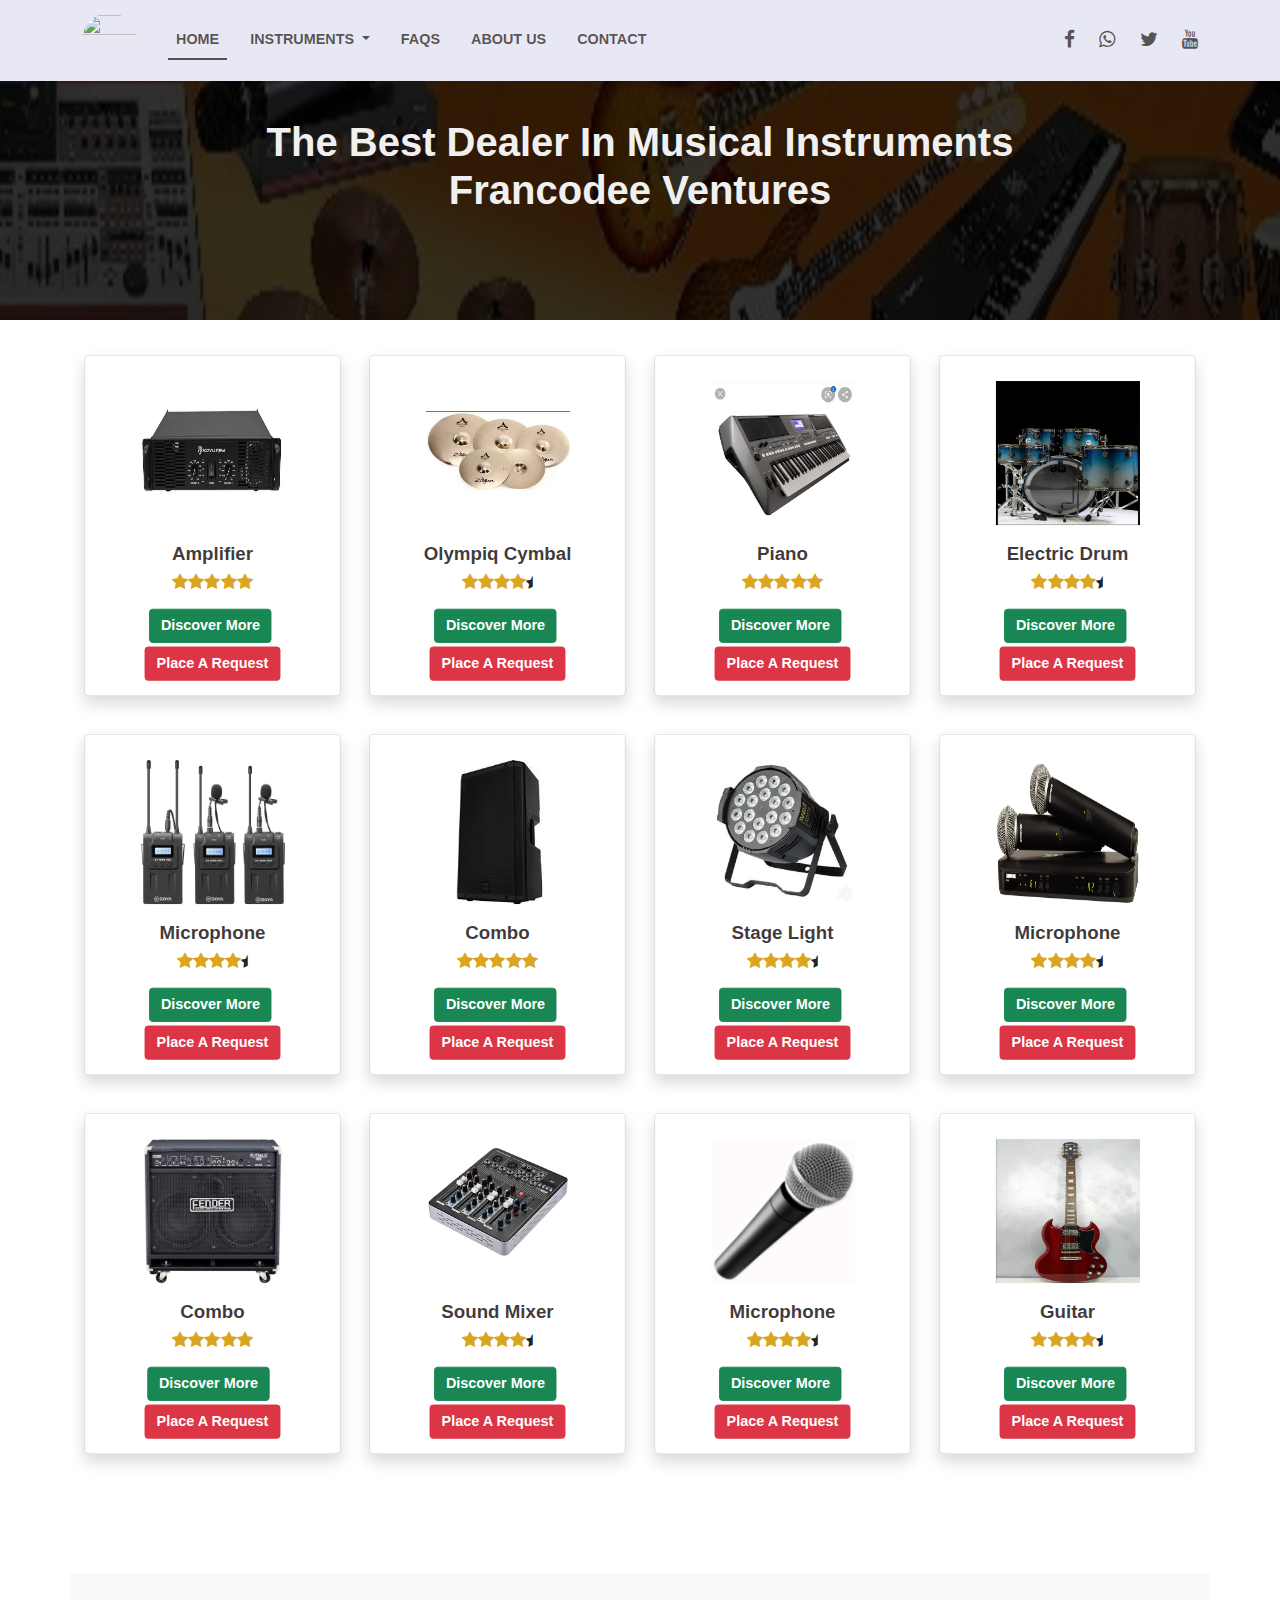
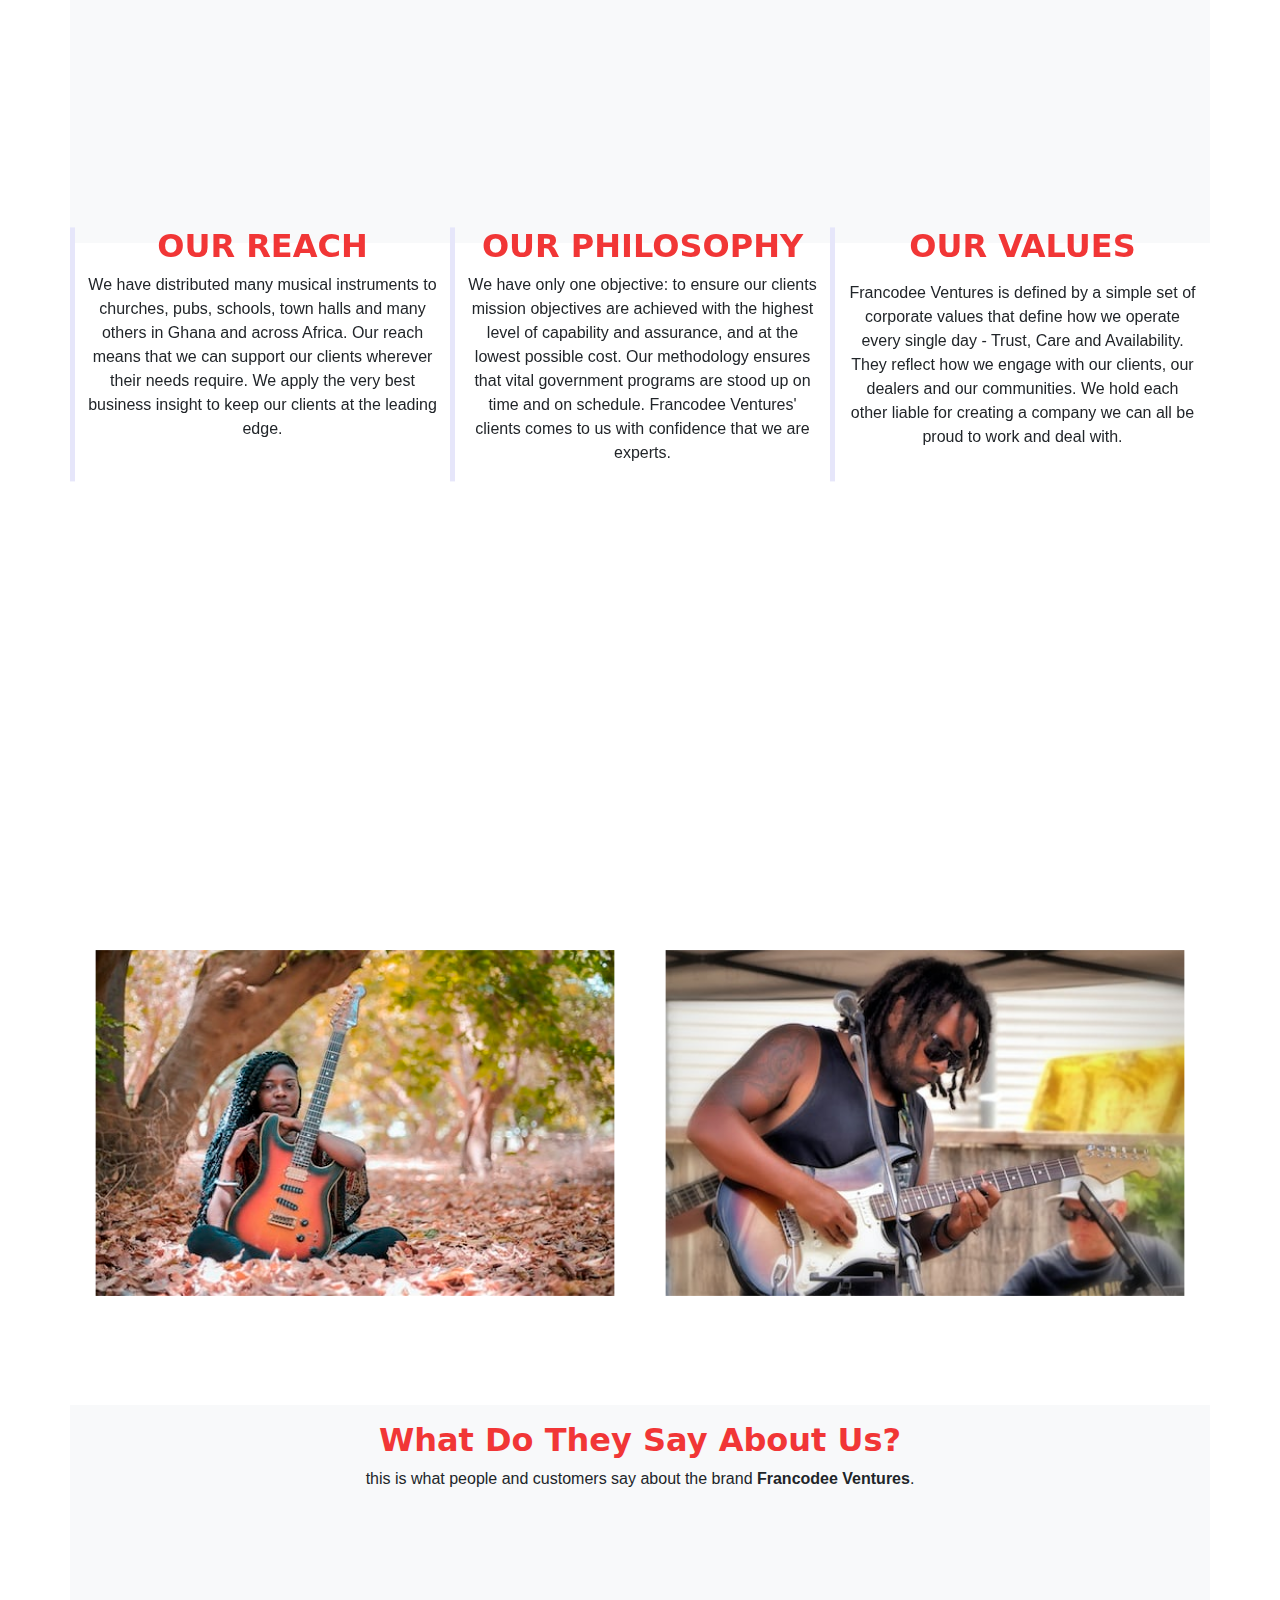
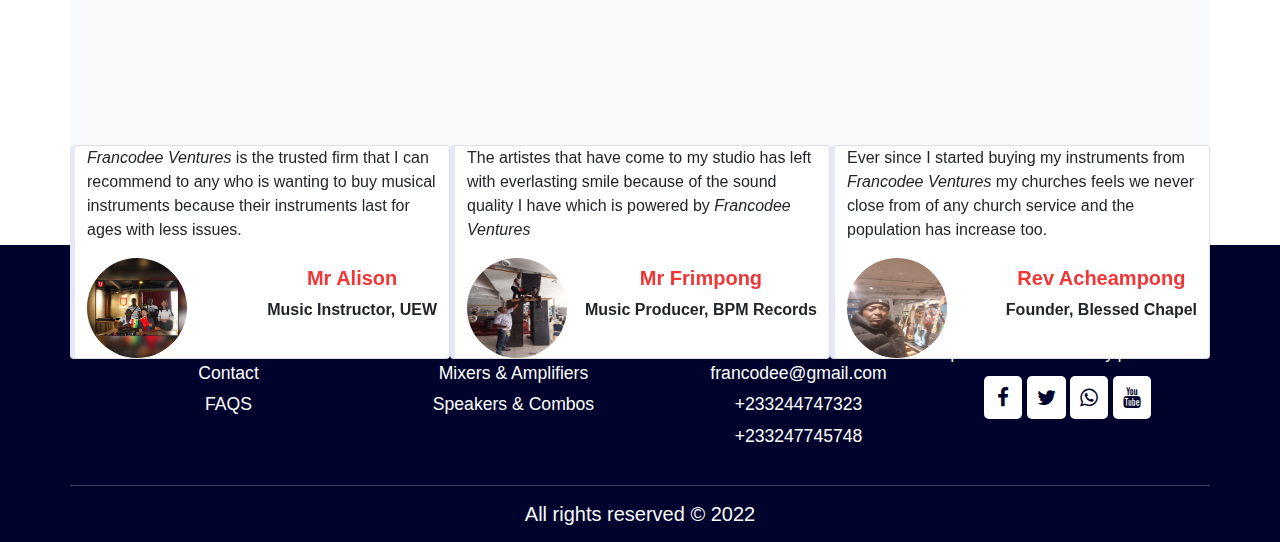
==== commit 6d0880b8: "new changes" ====
--- a/index.html
+++ b/index.html
@@ -34,8 +34,8 @@
             <ul class="dropdown-menu" aria-labelledby="navbarDropdownMenuLink">
               <li><a class="dropdown-item" href="mixers_amplifiers.html">Amplifiers & Mixers</a></li>
               <li><a class="dropdown-item" href="drums_keyboards.html">Drums & Keyboards</a></li>
-              <li><a class="dropdown-item" href="sound_system_trumpets.html">Sound System & Trumpets</a></li>
               <li><a class="dropdown-item" href="microphone_guitar.html">Stage Light & Guitars</a></li>
+              <li><a class="dropdown-item" href="speakers_combos.html">Speakers & Combos</a></li>
             </ul>
           </li>
           <li class="nav-item"><a class="nav-link text-uppercase" href="faq.html" target="_blank">FAQS</a></li>
@@ -215,27 +215,17 @@
 </div>
 <div class="container bg-light">
   <div class="row justify-content-center">
-    <div class="col-12 text-center">
-      <h3 class="mt-3">Who We Are & What What We</h3>
-      <p>as a firm we are mark by certain patterns that makes us accepted by the people in Ghana and beyond.</p>
-    </div>
     <div class="col-md-4 mb-3 text-center" data-aos="slide-up" data-aos-delay="100" data-aos-duration="1000" id="our-work">
-      <i class="fa fa-microphone mt-3"></i>
-      <p class="mt-2">Lorem ipsum dolor sit amet consectetur adipisicing elit. Dolorem ab deleniti veniam illum obcaecati
-        cupiditate iste numquam, earum quam commodi voluptatibus vero quae quis eaque! Et fuga nihil officia,
-        perspiciatis repellat temporibus officiis laboriosam quod consequatur?</p>
+      <h3 class="text-uppercase">Our Reach</h3>
+      <p class="mt-2">We have distributed many musical instruments to churches, pubs, schools, town halls and many others in Ghana and across Africa. Our reach means that we can support our clients wherever their needs require. We apply the very best business insight to keep our clients at the leading edge.</p>
     </div>
     <div class="col-md-4 mb-3 text-center" data-aos="slide-up" data-aos-delay="100" data-aos-duration="1000" id="our-work">
-      <i class="fa fa-headphones mt-3"></i>
-      <p class="mt-2">Lorem ipsum dolor sit amet consectetur adipisicing elit. Dolorem ab deleniti veniam illum obcaecati
-        cupiditate iste numquam, earum quam commodi voluptatibus vero quae quis eaque! Et fuga nihil officia,
-        perspiciatis repellat temporibus officiis laboriosam quod consequatur?</p>
+      <h3 class="text-uppercase">Our Philosophy</h3>
+      <p class="mt-2">We have only one objective: to ensure our clients mission objectives are achieved with the highest level of capability and assurance, and at the lowest possible cost. Our methodology ensures that vital government programs are stood up on time and on schedule. Francodee Ventures' clients comes to us with confidence that we are experts.</p>
     </div>
     <div class="col-md-4 mb-3 text-center" data-aos="slide-up" data-aos-delay="100" data-aos-duration="1000" id="our-work">
-      <i class="fa fa-music mt-3"></i>
-      <p class="mt-2">Lorem ipsum dolor sit amet consectetur adipisicing elit. Dolorem ab deleniti veniam illum obcaecati
-        cupiditate iste numquam, earum quam commodi voluptatibus vero quae quis eaque! Et fuga nihil officia,
-        perspiciatis repellat temporibus officiis laboriosam quod consequatur?</p>
+      <h3 class="text-uppercase">Our Values</h3>
+      <p class="mt-2"><p>Francodee Ventures is defined by a simple set of corporate values that define how we operate every single day - Trust, Care and Availability. They reflect how we engage with our clients, our dealers and our communities. We hold each other liable for creating a company we can all be proud to work and deal with.</p>
     </div>
   </div>
 </div>
@@ -259,13 +249,23 @@
   </div>
 </div>
 </div>
+<div class="container">
+  <div class="row">
+    <div class="col-md-6 mt-4" style="transform: scale(0.95)">
+      <img class="img-fluid w-100" src="assets/images/guitar/guitar5.jfif" loading="lazy" alt="lady with a guitar">
+    </div>
+    <div class="col-md-6 mt-4" style="transform: scale(0.95)">
+      <img class="img-fluid w-100" src="assets/images/guitar/guitar6.jfif" loading="lazy" alt="man playing guitar">
+    </div>
+  </div>
+</div>
 <div class="container bg-light">
   <div class="row justify-content-center">
     <div class="col-12 text-center">
       <h3 class="mt-3">What Do They Say About Us?</h3>
-      <p>this is what people and customers say about our brand and firm.</p>
-    </div>
-    <div class="col-md-4 mt-4" data-aos="slide-up" data-aos-delay="100" data-aos-duration="1000" id="our-work">
+      <p>this is what people and customers say about the brand <strong>Francodee Ventures</strong>.</p>
+    </div>
+    <div class="col-md-4 mt-4 card" data-aos="slide-up" data-aos-delay="100" data-aos-duration="1000" id="our-work">
       <p><em>Francodee Ventures</em> is the trusted firm that I can recommend to any who is wanting to buy musical instruments because their instruments last for ages with less issues.</p>
         <div class="d-flex justify-content-between">
           <div class="first-section">
@@ -277,7 +277,7 @@
       </div>
       </div>
     </div>
-    <div class="col-md-4 mt-4" data-aos="slide-up" data-aos-delay="100" data-aos-duration="1000" id="our-work">
+    <div class="col-md-4 mt-4 card" data-aos="slide-up" data-aos-delay="100" data-aos-duration="1000" id="our-work">
       <p>The artistes that have come to my studio has left with everlasting smile because of the sound quality I have which is powered by <em>Francodee Ventures</em></p>
         <div class="d-flex justify-content-between">
           <div class="first-section">
@@ -289,7 +289,7 @@
       </div>
       </div>
     </div>
-    <div class="col-md-4 mt-4" data-aos="slide-up" data-aos-delay="100" data-aos-duration="1000" id="our-work">
+    <div class="col-md-4 mt-4 card" data-aos="slide-up" data-aos-delay="100" data-aos-duration="1000" id="our-work">
       <p>Ever since I started buying my instruments from <em>Francodee Ventures</em> my churches feels we never close from of any church service and the population has increase too.</p>
         <div class="d-flex justify-content-between">
           <div class="first-section">
@@ -364,9 +364,9 @@
         <h4 class="mt-3">Other Pages</h4>
         <ul>
           <li><a href="drums_keyboards.html">Drums & Keyboards</a></li>
-          <li><a href="sound_system_trumpets.html">Speakers & Trumpets</a></li>
+          <li><a href="microphone_guitar.html">Microphone & Guitars</a></li>
           <li><a href="mixers_amplifiers.html">Mixers & Amplifiers</a></li>
-          <li><a href="microphone_guitar.html">Microphone & Guitars</a></li>
+          <li><a href="speakers_combos.html">Speakers & Combos</a></li>
         </ul>
       </div>
       <div class="col-xs-12 col-sm-6 col-md-6 col-lg-3 text-center">
--- a/assets/css/francodee_ventures.css
+++ b/assets/css/francodee_ventures.css
@@ -89,7 +89,7 @@
 .amplifier-banner {
     margin-top: 70px;
     height: 250px;
-    background-image: linear-gradient(rgba(0, 0, 0, 0.9), rgba(0, 0, 0, 0.9)), url('../images/amplifier-bg.jpg');
+    background-image: linear-gradient(rgba(0, 0, 0, 0.8), rgba(0, 0, 0, 0.8)), url('../images/amplifiers/amplifier3.jpg');
     background-position: center center;
     background-size: cover;
     background-attachment: fixed;
@@ -98,7 +98,7 @@
 .about-banner {
     margin-top: 70px;
     height: 250px;
-    background-image: linear-gradient(rgba(0, 0, 0, 0.9), rgba(0, 0, 0, 0.9)), url('../images/amplifier-bg.jpg');
+    background-image: linear-gradient(rgba(0, 0, 0, 0.8), rgba(0, 0, 0, 0.8)), url('../images/gallery/gallery1.jpg');
     background-position: center center;
     background-size: cover;
     background-attachment: fixed;
@@ -107,7 +107,25 @@
 .microphones-banner {
     margin-top: 70px;
     height: 250px;
-    background-image: linear-gradient(rgba(0, 0, 0, 0.9), rgba(0, 0, 0, 0.9)), url('../images/stage_light1.jpg');
+    background-image: linear-gradient(rgba(0, 0, 0, 0.8), rgba(0, 0, 0, 0.8)), url('../images/stage_light1.jpg');
+    background-position: center center;
+    background-size: cover;
+    background-attachment: fixed;
+    backdrop-filter: blur(5px);
+}
+.drum-banner {
+    margin-top: 70px;
+    height: 250px;
+    background-image: linear-gradient(rgba(0, 0, 0, 0.8), rgba(0, 0, 0, 0.8)), url('../images/piano/keyboard1.jpg');
+    background-position: center center;
+    background-size: cover;
+    background-attachment: fixed;
+    backdrop-filter: blur(5px);
+}
+.speakers-banner {
+    margin-top: 70px;
+    height: 250px;
+    background-image: linear-gradient(rgba(0, 0, 0, 0.8), rgba(0, 0, 0, 0.8)), url('../images/combos/combo3.jpg');
     background-position: center center;
     background-size: cover;
     background-attachment: fixed;
@@ -116,7 +134,7 @@
 .faq-banner {
     margin-top: 70px;
     height: 250px;
-    background-image: linear-gradient(rgba(0, 0, 0, 0.9), rgba(0, 0, 0, 0.9)), url('../images/stage_light1.jpg');
+    background-image: linear-gradient(rgba(0, 0, 0, 0.8), rgba(0, 0, 0, 0.8)), url('../images/stage_light1.jpg');
     background-position: center center;
     background-size: cover;
     background-attachment: fixed;
@@ -125,7 +143,7 @@
 .contact-banner {
     margin-top: 70px;
     height: 250px;
-    background-image: linear-gradient(rgba(0, 0, 0, 0.9), rgba(0, 0, 0, 0.9)), url('../images/stage_light1.jpg');
+    background-image: linear-gradient(rgba(0, 0, 0, 0.8), rgba(0, 0, 0, 0.8)), url('../images/digital-design.jpg');
     background-position: center center;
     background-size: cover;
     background-attachment: fixed;
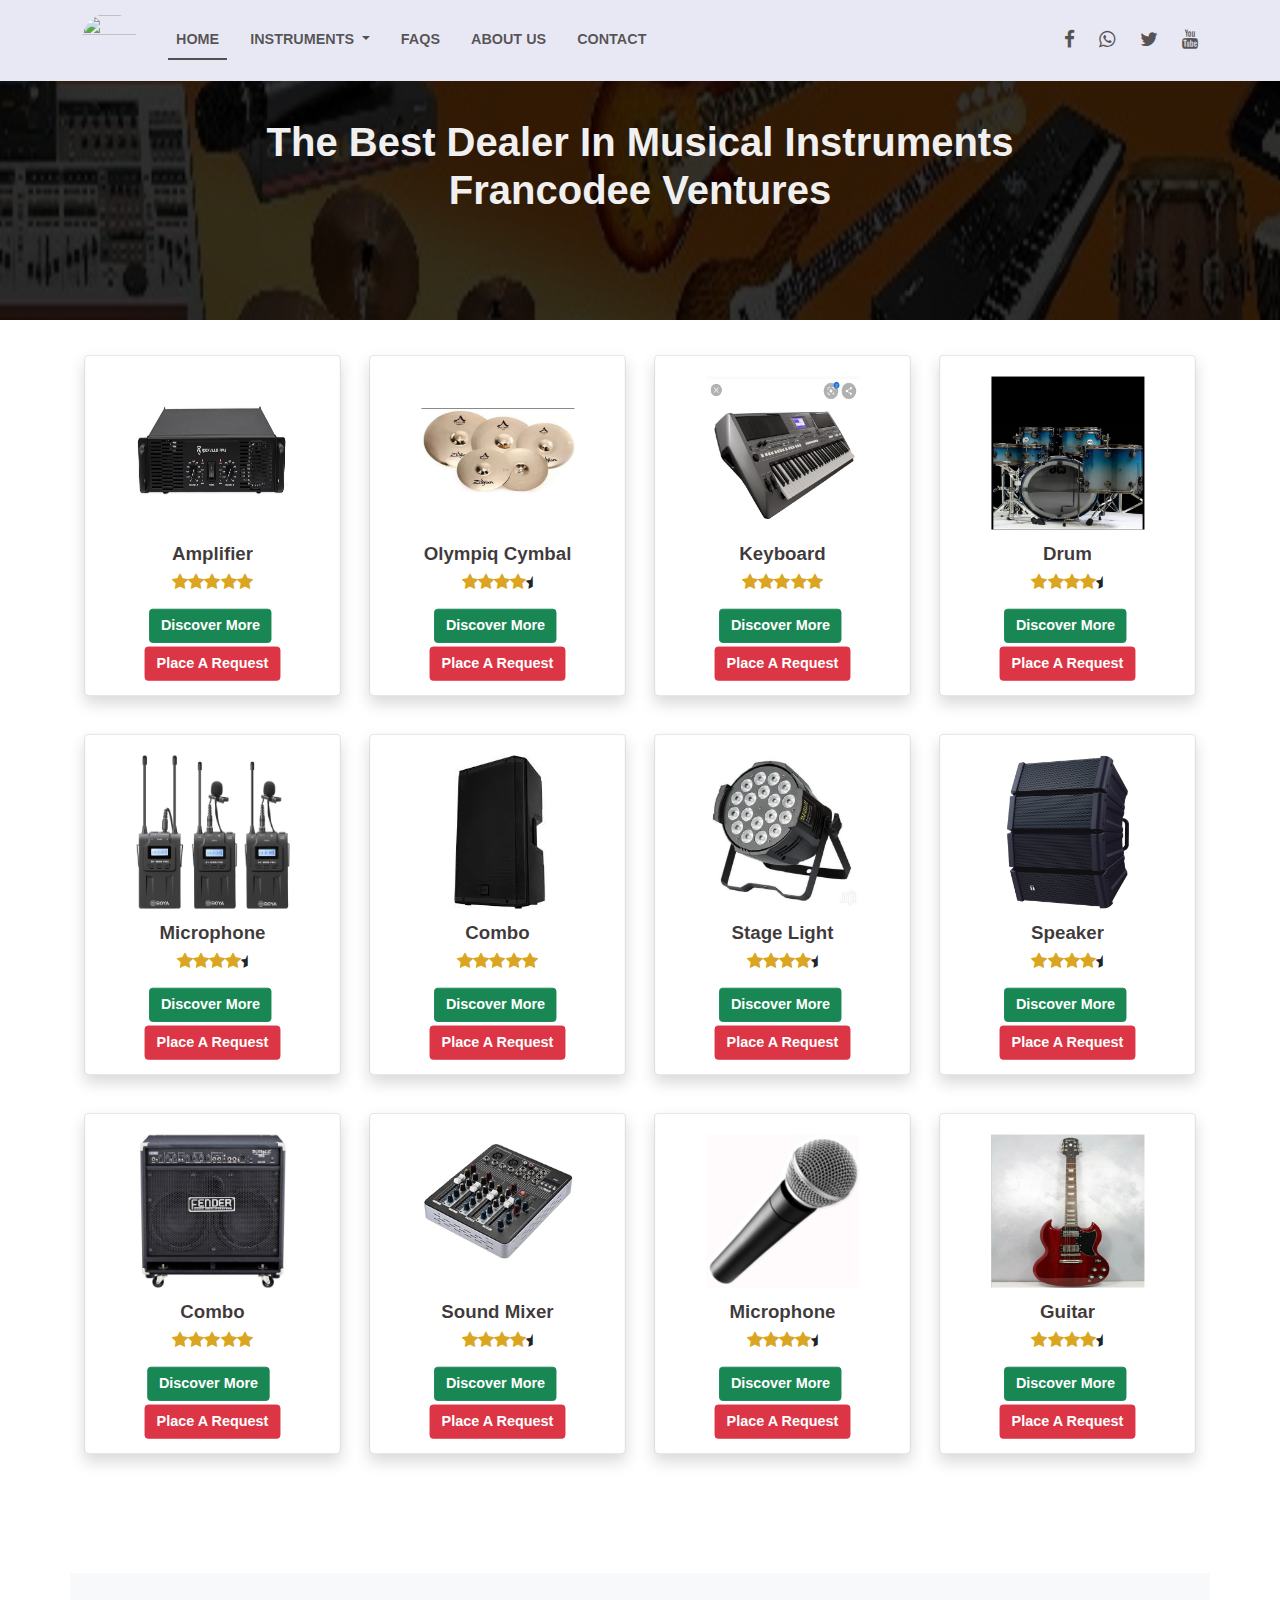
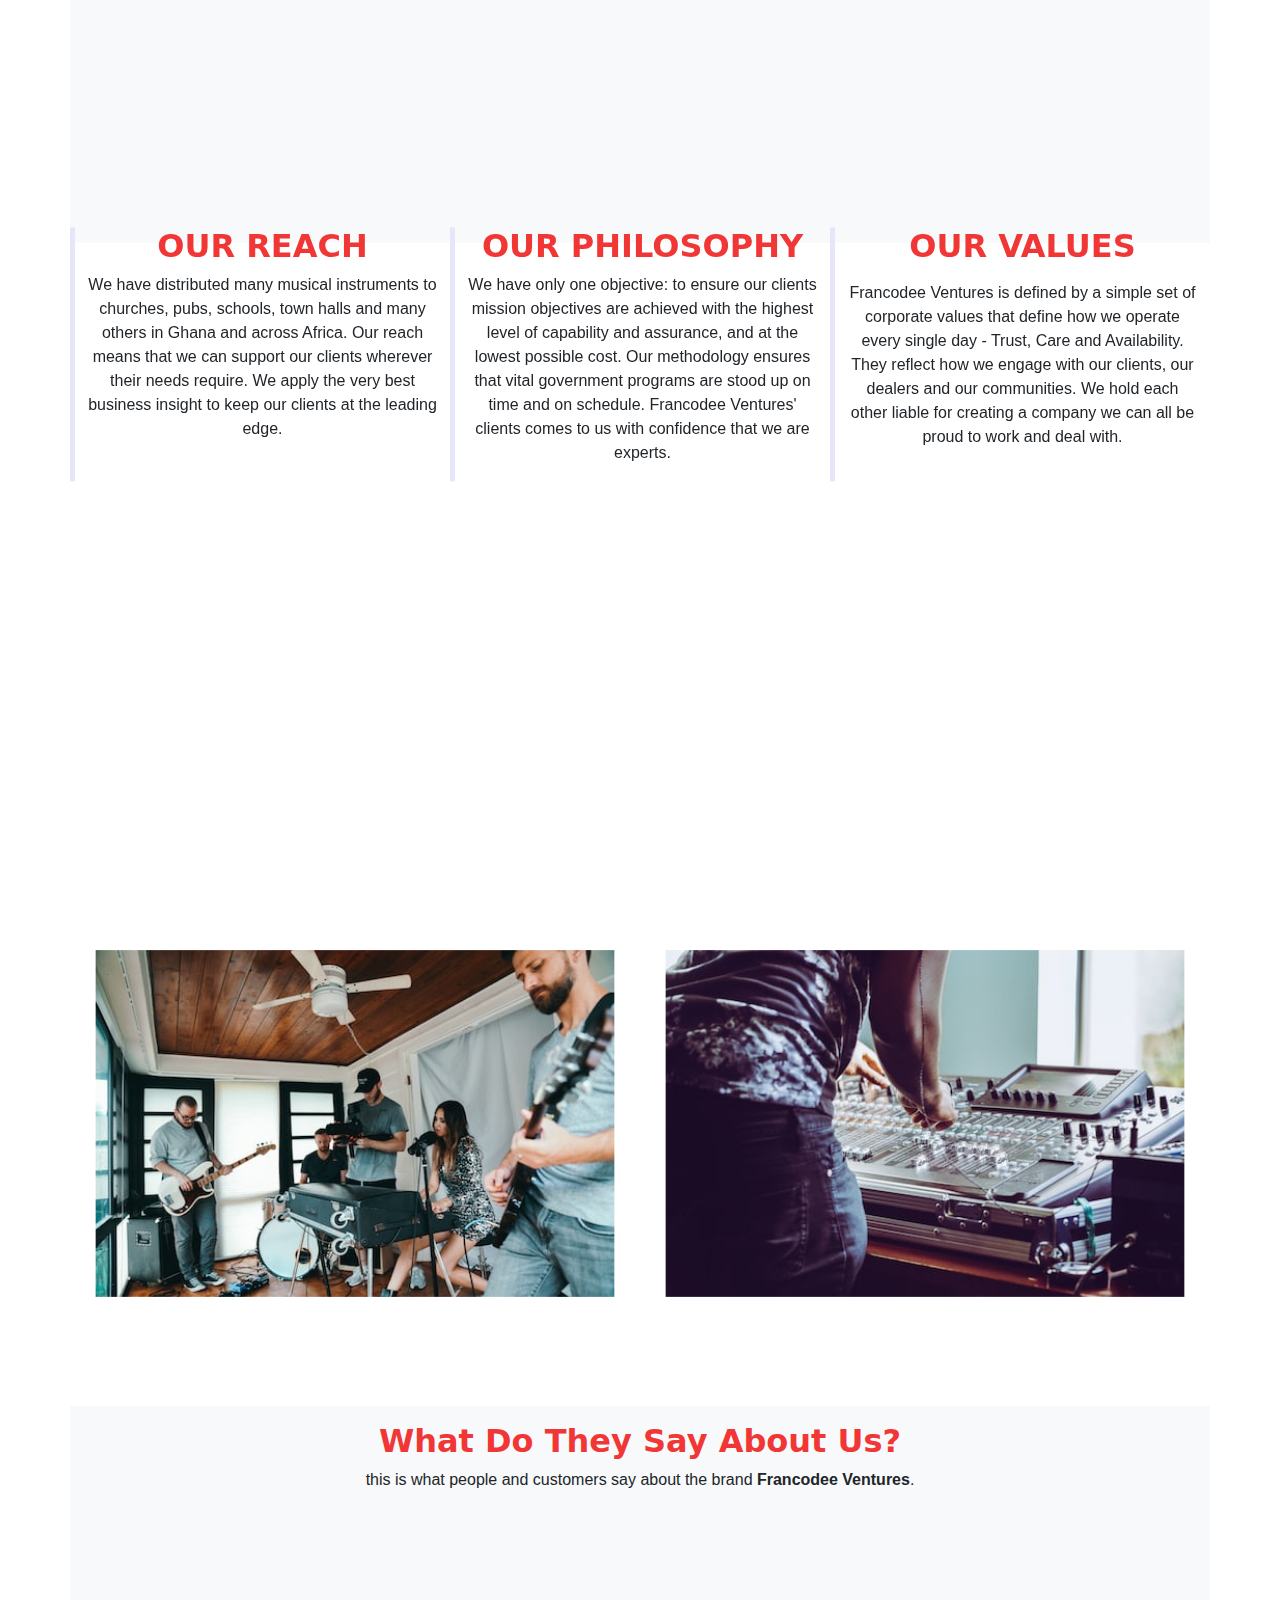
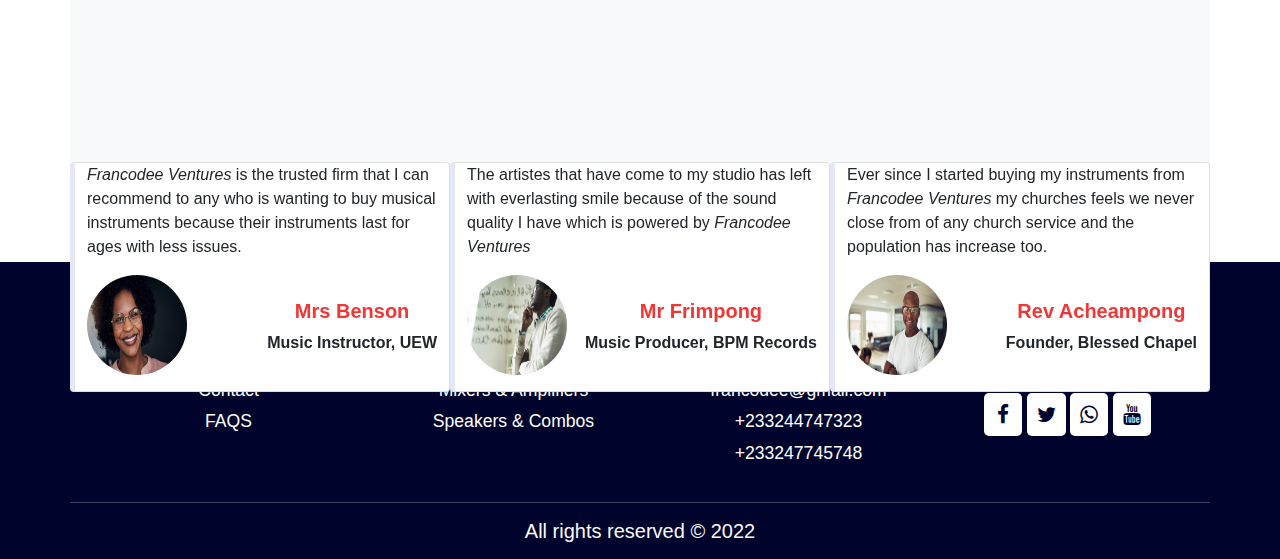
==== commit 4488fb3a: "least commit" ====
--- a/index.html
+++ b/index.html
@@ -34,7 +34,7 @@
             <ul class="dropdown-menu" aria-labelledby="navbarDropdownMenuLink">
               <li><a class="dropdown-item" href="mixers_amplifiers.html">Amplifiers & Mixers</a></li>
               <li><a class="dropdown-item" href="drums_keyboards.html">Drums & Keyboards</a></li>
-              <li><a class="dropdown-item" href="microphone_guitar.html">Stage Light & Guitars</a></li>
+              <li><a class="dropdown-item" href="microphone_guitar.html">Microphones & Guitars</a></li>
               <li><a class="dropdown-item" href="speakers_combos.html">Speakers & Combos</a></li>
             </ul>
           </li>
@@ -66,7 +66,7 @@
 <div class="container mt-3">
   <div class="row">
     <div class="col-sm-12 col-md-4 col-lg-3 text-center card shadow" id="each-service">
-      <img src="assets/images/amplifiers/amplifier.jpg" class="img-fluid mt-2" alt="amplifier" style="transform: scale(0.8);">
+      <img src="assets/images/amplifiers/amplifier.jpg" class="img-fluid mt-2" alt="amplifier" style="transform: scale(0.85);">
       <h4>Amplifier</h4>
       <p><i class="fa fa-star"></i><i class="fa fa-star"></i><i class="fa fa-star"></i><i class="fa fa-star"></i><i
           class="fa fa-star"></i></p>
@@ -78,7 +78,7 @@
       </div>
     </div>
     <div class="col-sm-12 col-md-4 col-lg-3 text-center card shadow" id="each-service">
-      <img src="assets/images/drums/cymbal1.jpg" class="img-fluid mt-2" alt="cymbal" style="transform: scale(0.8);">
+      <img src="assets/images/drums/cymbal1.jpg" class="img-fluid mt-2" alt="cymbal" style="transform: scale(0.85);">
       <h4>Olympiq Cymbal</h4>
       <p><i class="fa fa-star"></i><i class="fa fa-star"></i><i class="fa fa-star"></i><i class="fa fa-star"></i><i
           class="fa fa-star-half"></i></p>
@@ -90,8 +90,8 @@
       </div>
     </div>
     <div class="col-sm-12 col-md-4 col-lg-3 text-center card shadow" id="each-service">
-      <img src="assets/images/piano/keyboard1.jpg" class="img-fluid mt-2" alt="keyboard" style="transform: scale(0.8);">
-      <h4>Piano</h4>
+      <img src="assets/images/piano/keyboard1.jpg" class="img-fluid mt-2" alt="keyboard" style="transform: scale(0.85);">
+      <h4>Keyboard</h4>
       <p><i class="fa fa-star"></i><i class="fa fa-star"></i><i class="fa fa-star"></i><i class="fa fa-star"></i><i
           class="fa fa-star"></i></p>
       <div class="d-block">
@@ -102,8 +102,8 @@
       </div>
     </div>
     <div class="col-sm-12 col-md-4 col-lg-3 text-center card shadow" id="each-service">
-      <img src="assets/images/drums/drums1.jpg" class="img-fluid mt-2" alt="drums" style="transform: scale(0.8);">
-      <h4>Electric Drum</h4>
+      <img src="assets/images/drums/drums1.jpg" class="img-fluid mt-2" alt="drums" style="transform: scale(0.85);">
+      <h4>Drum</h4>
       <p><i class="fa fa-star"></i><i class="fa fa-star"></i><i class="fa fa-star"></i><i class="fa fa-star"></i><i
           class="fa fa-star-half"></i></p>
       <div class="d-block">
@@ -114,7 +114,7 @@
       </div>
     </div>
     <div class="col-sm-12 col-md-4 col-lg-3 text-center card shadow" id="each-service">
-      <img src="assets/images/microphones/mic9.jpg" class="img-fluid mt-2" alt="microphone" style="transform: scale(0.8);">
+      <img src="assets/images/microphones/mic9.jpg" class="img-fluid mt-2" alt="microphone" style="transform: scale(0.85);">
       <h4>Microphone</h4>
       <p><i class="fa fa-star"></i><i class="fa fa-star"></i><i class="fa fa-star"></i><i class="fa fa-star"></i><i
           class="fa fa-star-half"></i></p>
@@ -126,7 +126,7 @@
       </div>
     </div>
     <div class="col-sm-12 col-md-4 col-lg-3 text-center card shadow" id="each-service">
-      <img src="assets/images/combos/combo1.jpg" class="img-fluid mt-2" alt="combo 1" style="transform: scale(0.8);">
+      <img src="assets/images/combos/combo1.jpg" class="img-fluid mt-2" alt="combo 1" style="transform: scale(0.85);">
       <h4>Combo</h4>
       <p><i class="fa fa-star"></i><i class="fa fa-star"></i><i class="fa fa-star"></i><i class="fa fa-star"></i><i
           class="fa fa-star"></i></p>
@@ -139,7 +139,7 @@
     </div>
     <div class="col-sm-12 col-md-4 col-lg-3 text-center card shadow" id="each-service">
       <img src="assets/images/stage_light1.jpg" class="img-fluid mt-2" alt="stage light"
-        style="transform: scale(0.8);">
+        style="transform: scale(0.85);">
       <h4>Stage Light</h4>
       <p><i class="fa fa-star"></i><i class="fa fa-star"></i><i class="fa fa-star"></i><i class="fa fa-star"></i><i
           class="fa fa-star-half"></i></p>
@@ -151,19 +151,19 @@
       </div>
     </div>
     <div class="col-sm-12 col-md-4 col-lg-3 text-center card shadow" id="each-service">
-      <img src="assets/images/microphones/mic12.jpg" class="img-fluid mt-2" alt="microphone" style="transform: scale(0.8);">
-      <h4>Microphone</h4>
-      <p><i class="fa fa-star"></i><i class="fa fa-star"></i><i class="fa fa-star"></i><i class="fa fa-star"></i><i
-          class="fa fa-star-half"></i></p>
-      <div class="d-block">
-        <a href="microphone_guitar.html" title="mmicrophones" class="btn btn-success btn-discover mb-1">Discover
+      <img src="assets/images/combos/speaker6.jpg" class="img-fluid mt-2" alt="speaker" style="transform: scale(0.85);">
+      <h4>Speaker</h4>
+      <p><i class="fa fa-star"></i><i class="fa fa-star"></i><i class="fa fa-star"></i><i class="fa fa-star"></i><i
+          class="fa fa-star-half"></i></p>
+      <div class="d-block">
+        <a href="speakers_combos.html" title="speaker" class="btn btn-success btn-discover mb-1">Discover
           More</a>&nbsp;
         <a href="#" data-toggle="modal" data-target="#hireMe"
           class="btn btn-danger mb-3  btn-place-request">Place A Request</a>
       </div>
     </div>
     <div class="col-sm-12 col-md-4 col-lg-3 text-center card shadow" id="each-service">
-      <img src="assets/images/combos/combo2.jpg" class="img-fluid mt-2" alt="speaker" style="transform: scale(0.8);">
+      <img src="assets/images/combos/combo2.jpg" class="img-fluid mt-2" alt="speaker" style="transform: scale(0.85);">
       <h4>Combo</h4>
       <p><i class="fa fa-star"></i><i class="fa fa-star"></i><i class="fa fa-star"></i><i class="fa fa-star"></i><i
           class="fa fa-star"></i></p>
@@ -176,7 +176,7 @@
       </div>
     </div>
     <div class="col-sm-12 col-md-4 col-lg-3 text-center card shadow" id="each-service">
-      <img src="assets/images/mixers/mixer3.jpg" class="img-fluid mt-2" alt="sound mixer" style="transform: scale(0.8);">
+      <img src="assets/images/mixers/mixer3.jpg" class="img-fluid mt-2" alt="sound mixer" style="transform: scale(0.85);">
       <h4>Sound Mixer</h4>
       <p><i class="fa fa-star"></i><i class="fa fa-star"></i><i class="fa fa-star"></i><i class="fa fa-star"></i><i
           class="fa fa-star-half"></i></p>
@@ -188,7 +188,7 @@
       </div>
     </div>
     <div class="col-sm-12 col-md-4 col-lg-3 text-center card shadow" id="each-service">
-      <img src="assets/images/microphones/mic11.jpg" class="img-fluid mt-2" alt="microphone" style="transform: scale(0.8);">
+      <img src="assets/images/microphones/mic11.jpg" class="img-fluid mt-2" alt="microphone" style="transform: scale(0.85);">
       <h4>Microphone</h4>
       <p><i class="fa fa-star"></i><i class="fa fa-star"></i><i class="fa fa-star"></i><i class="fa fa-star"></i><i
           class="fa fa-star-half"></i></p>
@@ -200,7 +200,7 @@
       </div>
   </div>
   <div class="col-sm-12 col-md-4 col-lg-3 text-center card shadow" id="each-service">
-  <img src="assets/images/guitar/guitar4.jpg" class="img-fluid mt-2" alt="guitar" style="transform: scale(0.8);">
+  <img src="assets/images/guitar/guitar4.jpg" class="img-fluid mt-2" alt="guitar" style="transform: scale(0.85);">
   <h4>Guitar</h4>
   <p><i class="fa fa-star"></i><i class="fa fa-star"></i><i class="fa fa-star"></i><i class="fa fa-star"></i><i
       class="fa fa-star-half"></i></p>
@@ -252,10 +252,10 @@
 <div class="container">
   <div class="row">
     <div class="col-md-6 mt-4" style="transform: scale(0.95)">
-      <img class="img-fluid w-100" src="assets/images/guitar/guitar5.jfif" loading="lazy" alt="lady with a guitar">
+      <img class="img-fluid w-100" src="assets/images/squad.jfif" loading="lazy" alt="grouping playing instruments">
     </div>
     <div class="col-md-6 mt-4" style="transform: scale(0.95)">
-      <img class="img-fluid w-100" src="assets/images/guitar/guitar6.jfif" loading="lazy" alt="man playing guitar">
+      <img class="img-fluid w-100" src="assets/images/dj.jfif" loading="lazy" alt="sound mixer usage">
     </div>
   </div>
 </div>
@@ -269,10 +269,10 @@
       <p><em>Francodee Ventures</em> is the trusted firm that I can recommend to any who is wanting to buy musical instruments because their instruments last for ages with less issues.</p>
         <div class="d-flex justify-content-between">
           <div class="first-section">
-        <img src="assets/images/gallery/gallery1.jpg" alt="" class="rounded-pill" height="100px" width="100px">
+        <img src="assets/images/gallery/img6.jpg" alt="" class="rounded-pill mb-3" height="100px" width="100px">
       </div>
       <div class="first-section text-center">
-        <h5 class="name mt-2">Mr Alison</h5>
+        <h5 class="name mt-4">Mrs Benson</h5>
         <p class="role mb-2"><strong>Music Instructor, UEW</strong></p>
       </div>
       </div>
@@ -281,10 +281,10 @@
       <p>The artistes that have come to my studio has left with everlasting smile because of the sound quality I have which is powered by <em>Francodee Ventures</em></p>
         <div class="d-flex justify-content-between">
           <div class="first-section">
-        <img src="assets/images/gallery/gallery2.jpg" alt="" class="rounded-pill" height="100px" width="100px">
+        <img src="assets/images/gallery/img8.jpg" alt="" class="rounded-pill mb-3" height="100px" width="100px">
       </div>
       <div class="first-section text-center">
-        <h5 class="name mt-2">Mr Frimpong</h5>
+        <h5 class="name mt-4">Mr Frimpong</h5>
         <p class="role mb-2"><strong>Music Producer, BPM Records</strong></p>
       </div>
       </div>
@@ -293,10 +293,10 @@
       <p>Ever since I started buying my instruments from <em>Francodee Ventures</em> my churches feels we never close from of any church service and the population has increase too.</p>
         <div class="d-flex justify-content-between">
           <div class="first-section">
-        <img src="assets/images/gallery/gallery3.jpg" alt="" class="rounded-pill" height="100px" width="100px">
+        <img src="assets/images/gallery/img7.jpg" alt="" class="rounded-pill mb-3" height="100px" width="100px">
       </div>
       <div class="first-section text-center">
-        <h5 class="name mt-2">Rev Acheampong</h5>
+        <h5 class="name mt-4">Rev Acheampong</h5>
         <p class="role mb-2"><strong>Founder, Blessed Chapel</strong></p>
       </div>
       </div>
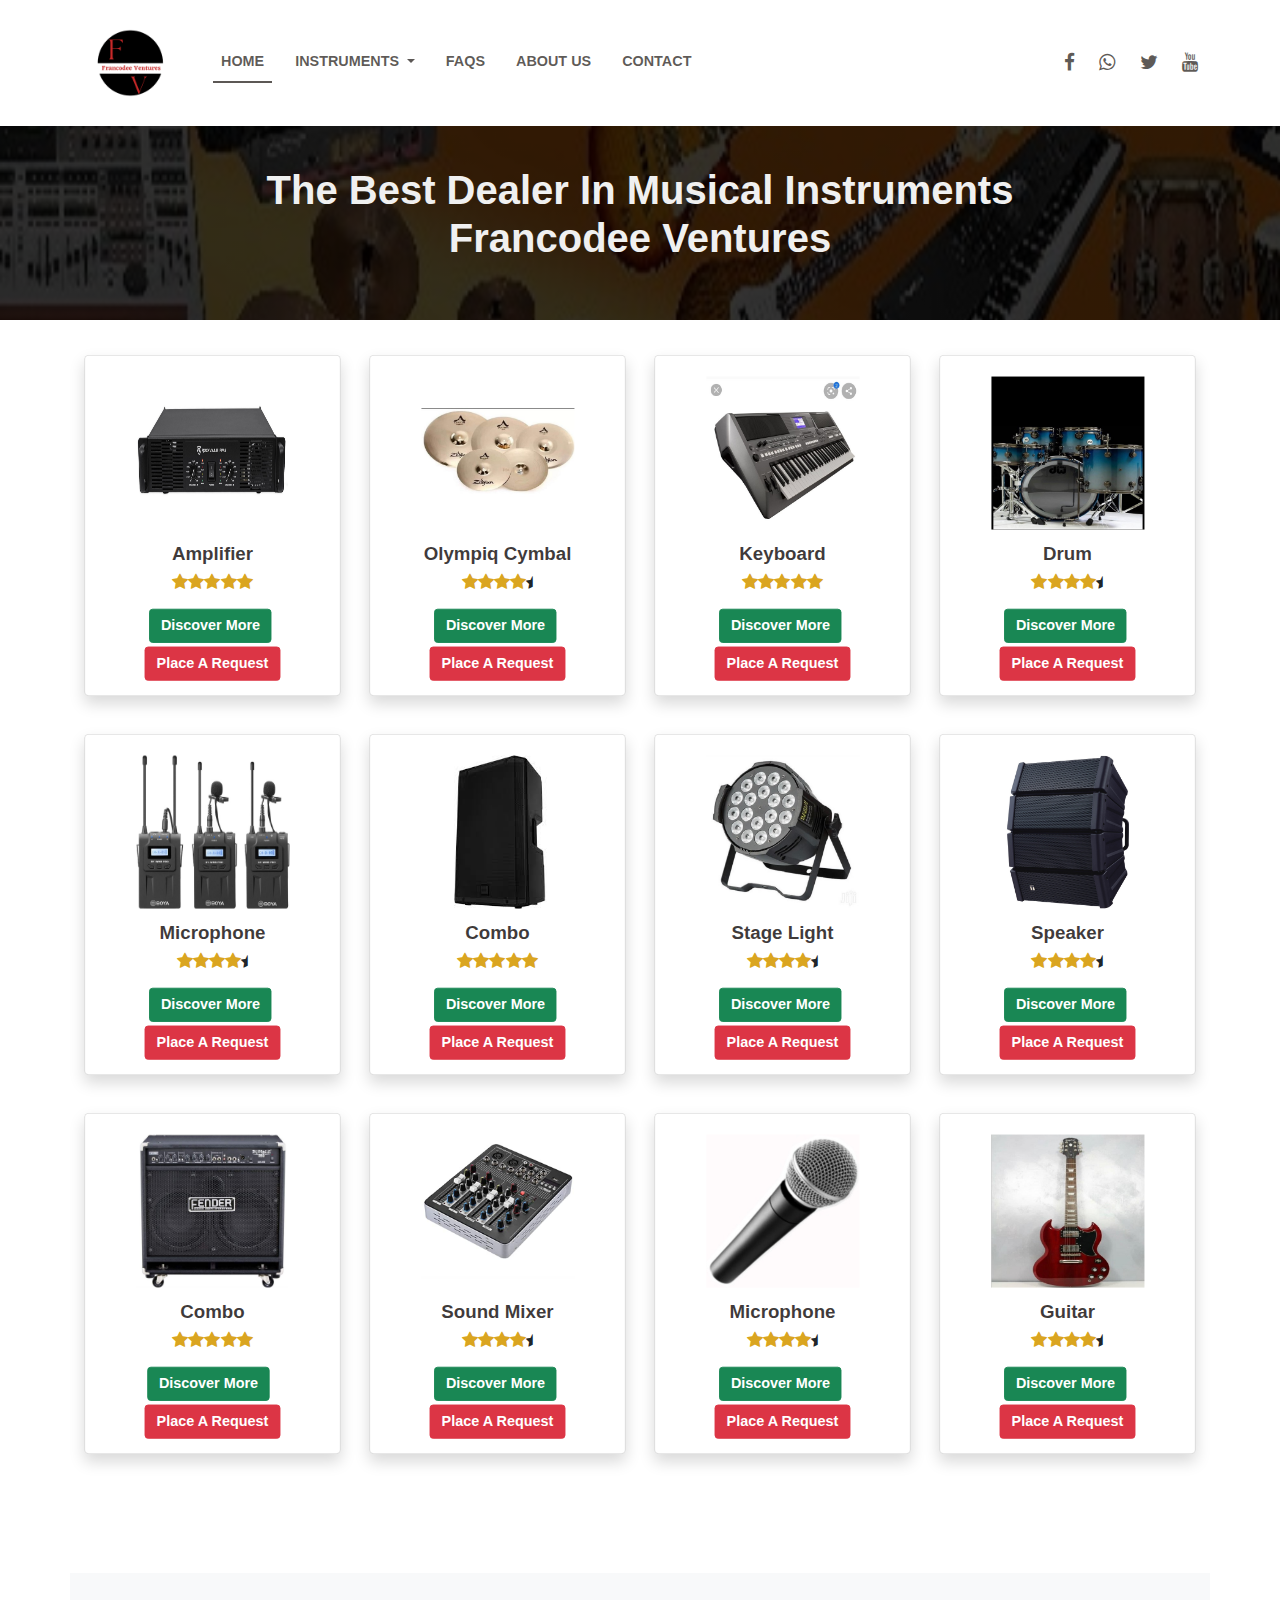
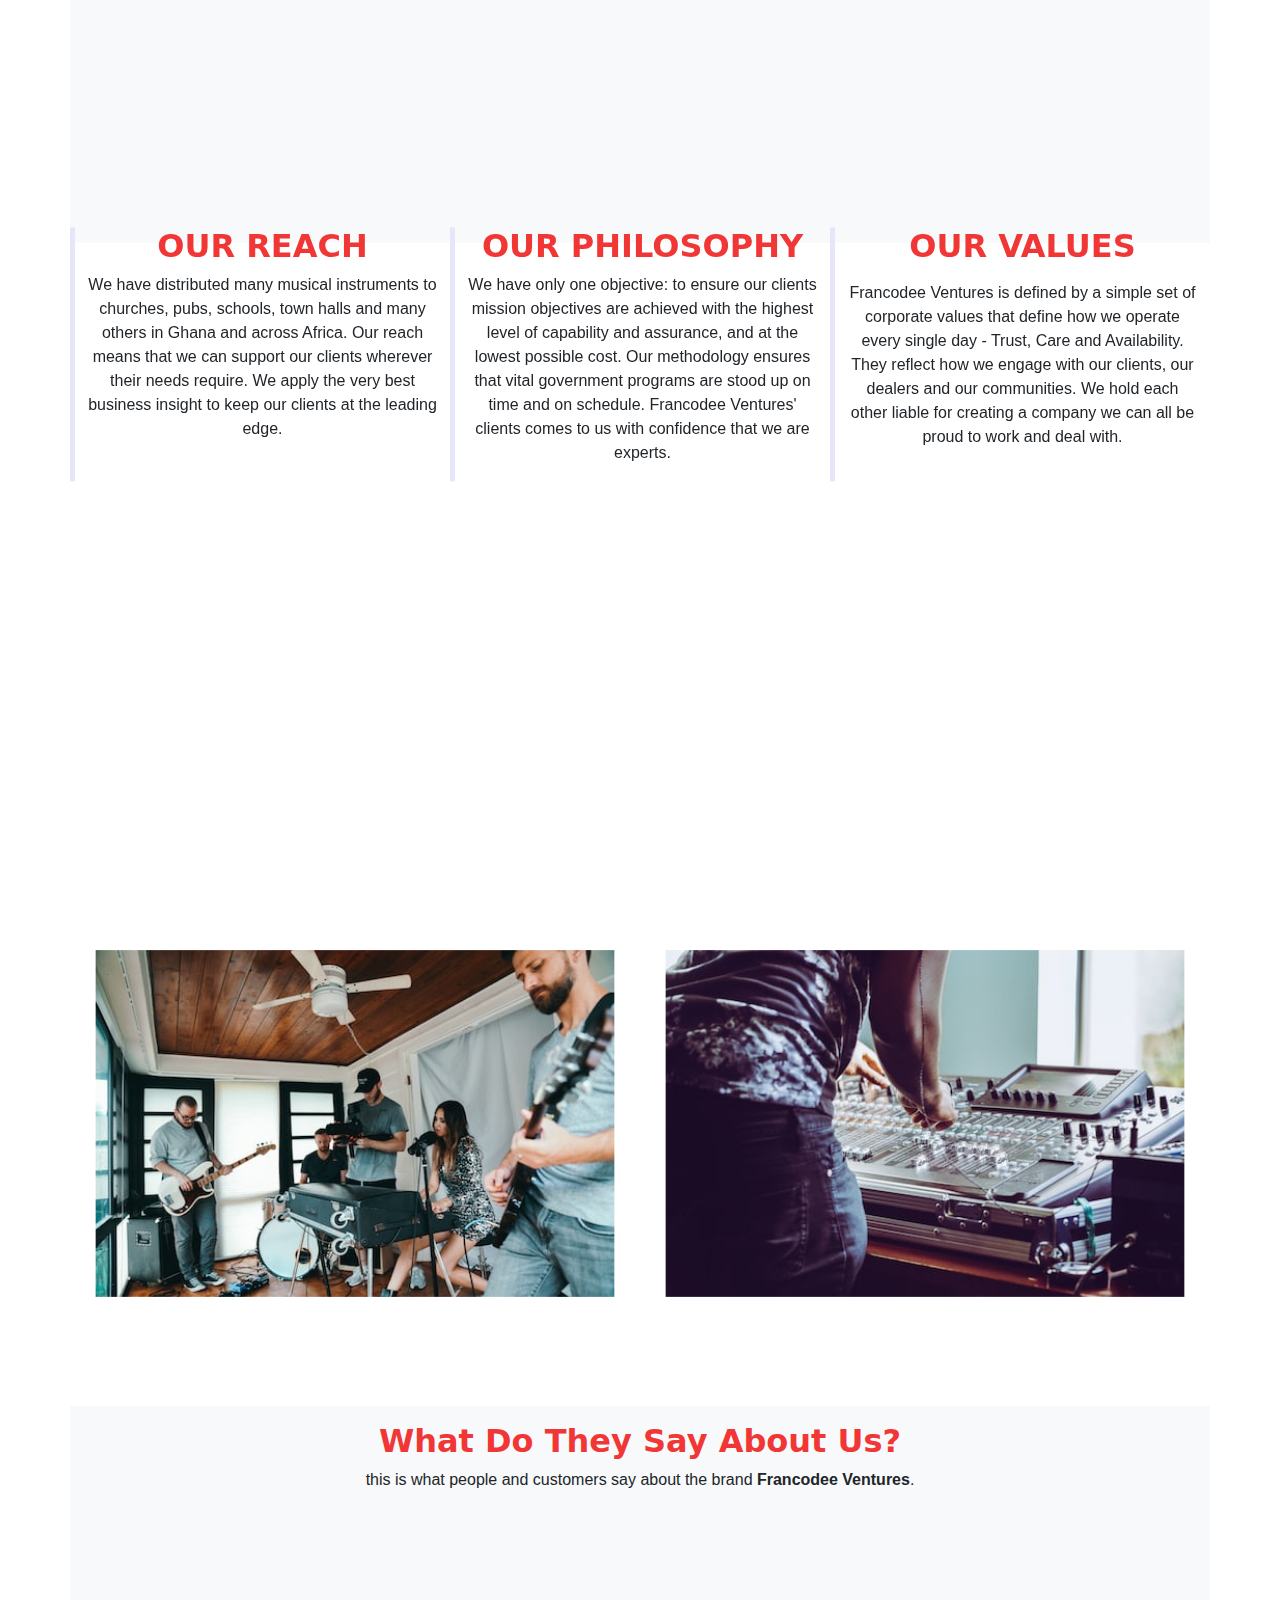
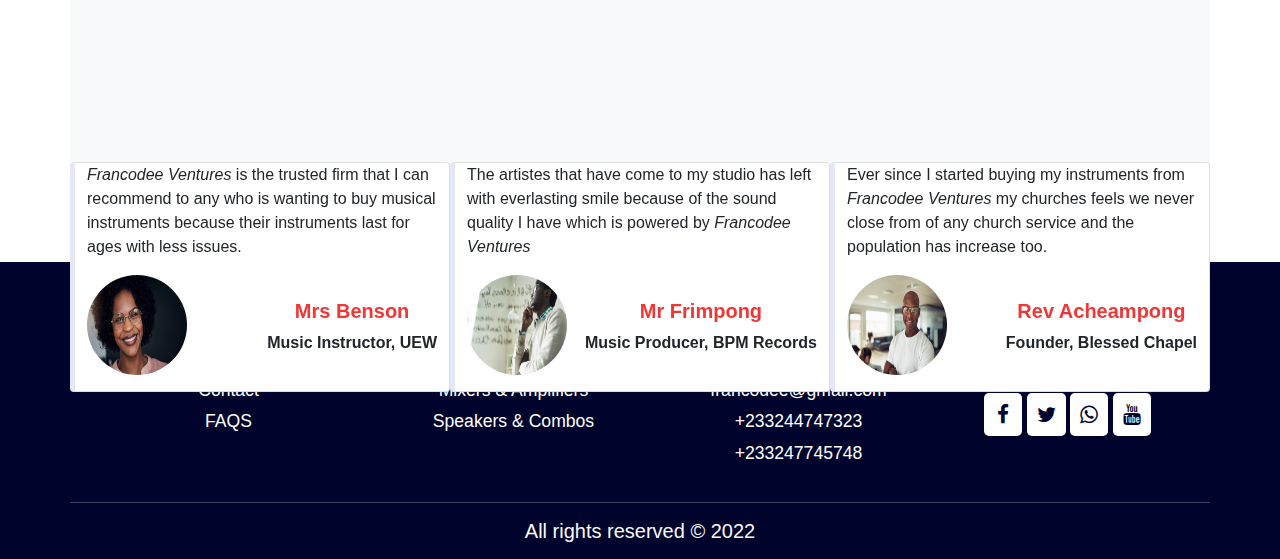
==== commit 581882b5: "almost commit" ====
--- a/index.html
+++ b/index.html
@@ -7,6 +7,7 @@
   <meta name="keywords" content="Ghana, Musical Instruments, Google, Goods">
   <meta name="description"
     content="Francodee Ventures is a firm in Ghana that deals with the selling of musical instruments and general goods such as drums, keyboards, sound systems and many others.">
+    <link rel="shortcut icon" type="favicon/ico" href="assets/images/favicon.ico">
   <title>Francodee Ventures</title>
   <link rel="stylesheet" href="assets/css/all.min.css">
   <link rel="stylesheet" href="assets/css/fontawesome.css">
@@ -17,8 +18,7 @@
 <body>
   <nav class="navbar navbar-expand-lg navbar-light fixed-top" id="navbar-design">
     <div class="container" style="margin-top: 0">
-      <a class="navbar-brand" href="index.html"><img src="assets/images/logo.jpg" class="img-fluid rounded-pill"
-          width="55" height="55"></a>
+      <a class="navbar-brand" href="index.html"><img src="assets/images/c.png" class="img-fluid" style="width: 100px; height: 100px;"></a>
       <button type="button" class="navbar-toggler bg-light" data-bs-target="#navbarSupportedContent"
         data-bs-toggle="collapse" aria-label="Toggle Navigation" aria-expanded="false">
         <span class="navbar-toggler-icon"></span>
@@ -57,7 +57,7 @@
     <div class="container" style="margin-top: 0">
     <div class="row justify-content-center">
       <div class="col-sm-12 col-md-10 col-lg-10 text-center mt-5">
-        <h1><span class="company-name">The Best Dealer In Musical Instruments
+        <h1 class="mt-5"><span class="company-name">The Best Dealer In Musical Instruments
         Francodee Ventures</span></h1>
       </div>
     </div>
--- a/assets/css/francodee_ventures.css
+++ b/assets/css/francodee_ventures.css
@@ -45,7 +45,7 @@
     transform: scale(1)
 }
 #navbar-design {
-    background: rgb(232, 232, 245);
+    background: #fff;
     backdrop-filter: blur(5px);
 }
 .navbar-collapse .navbar-nav li.nav-item a.nav-link {
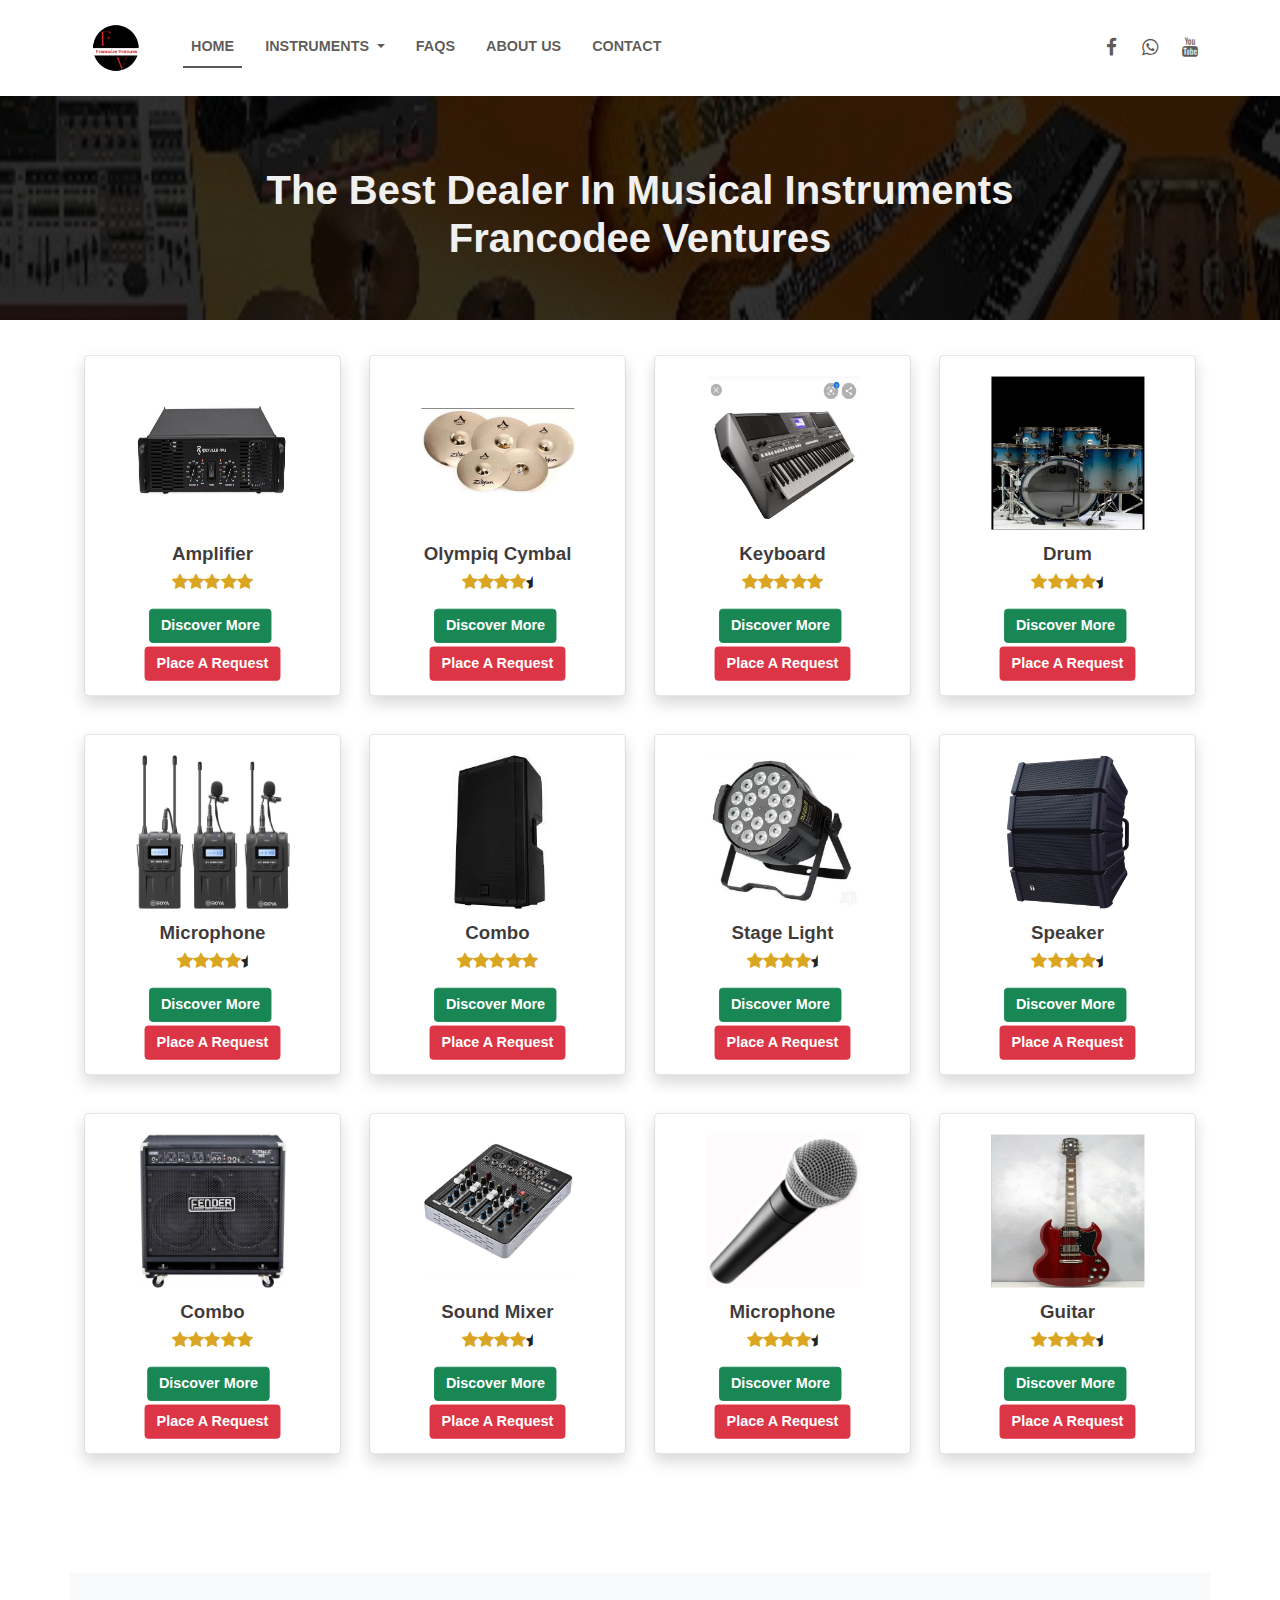
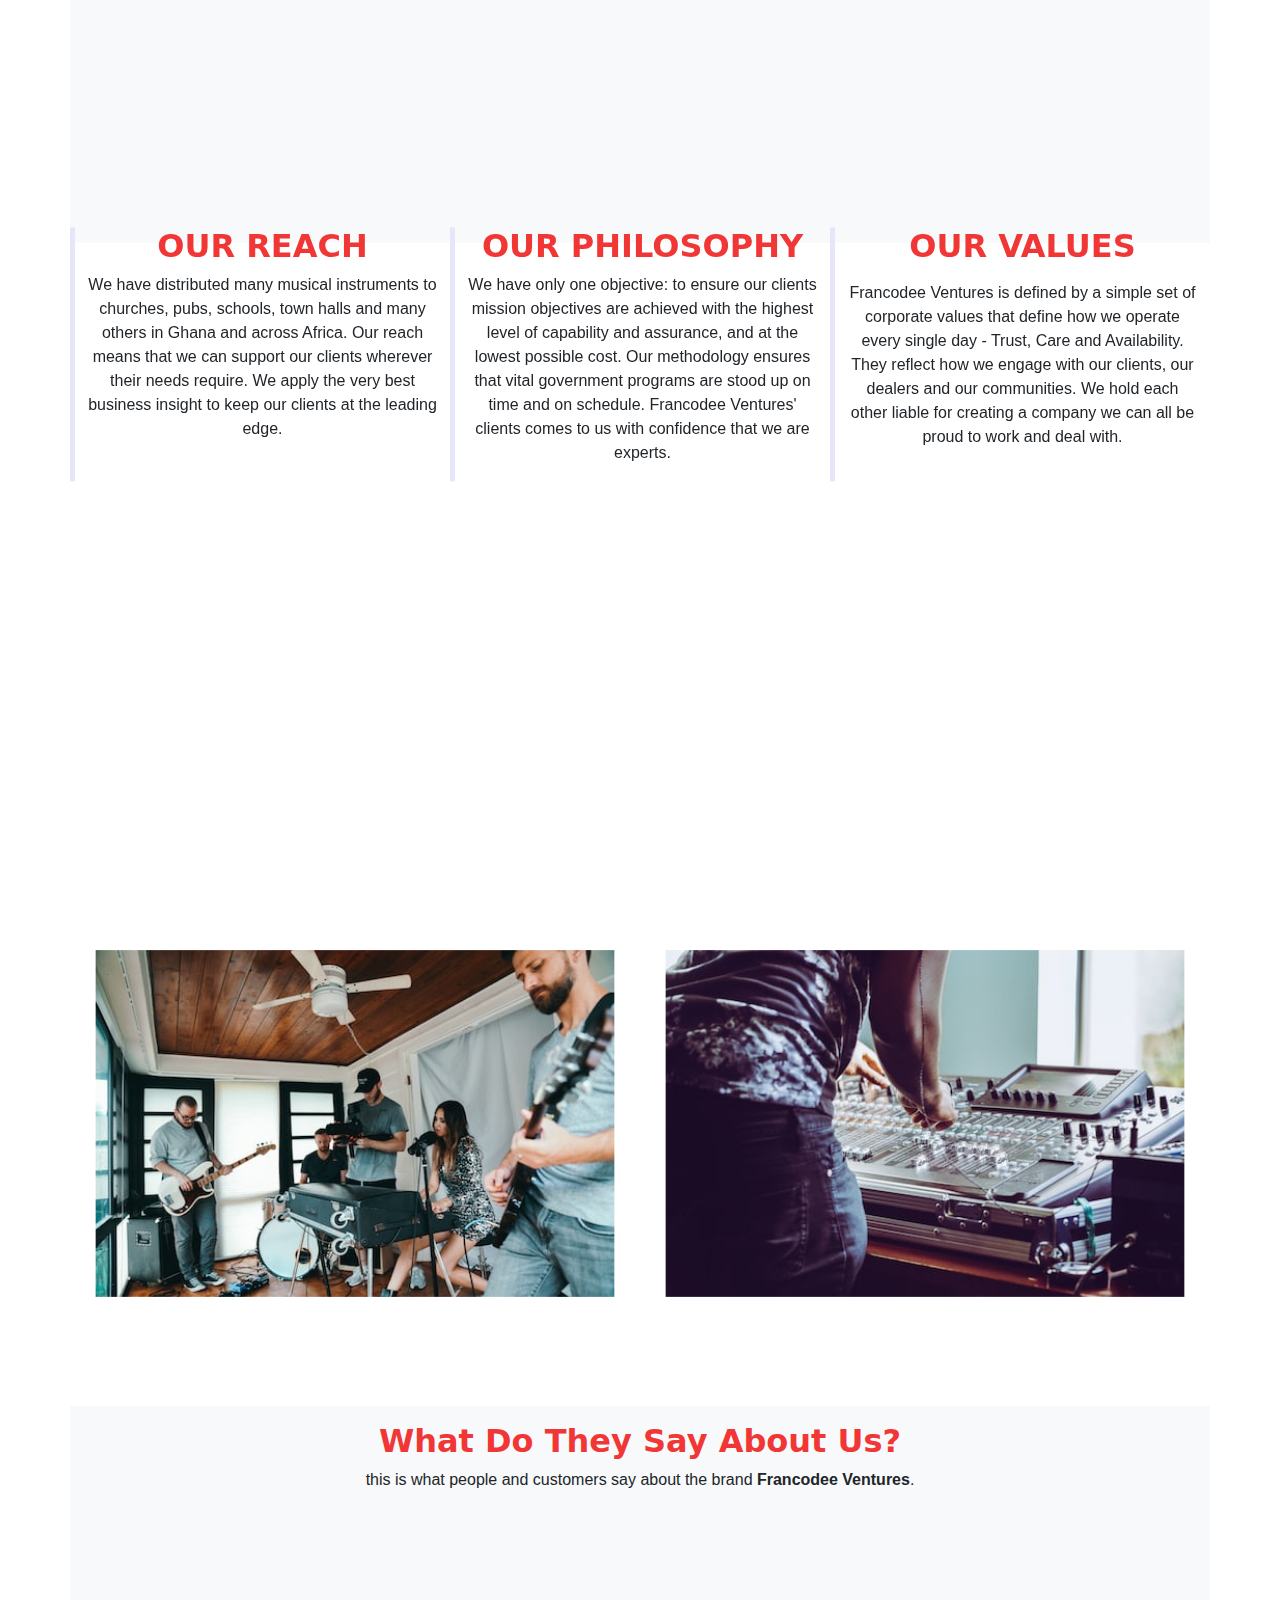
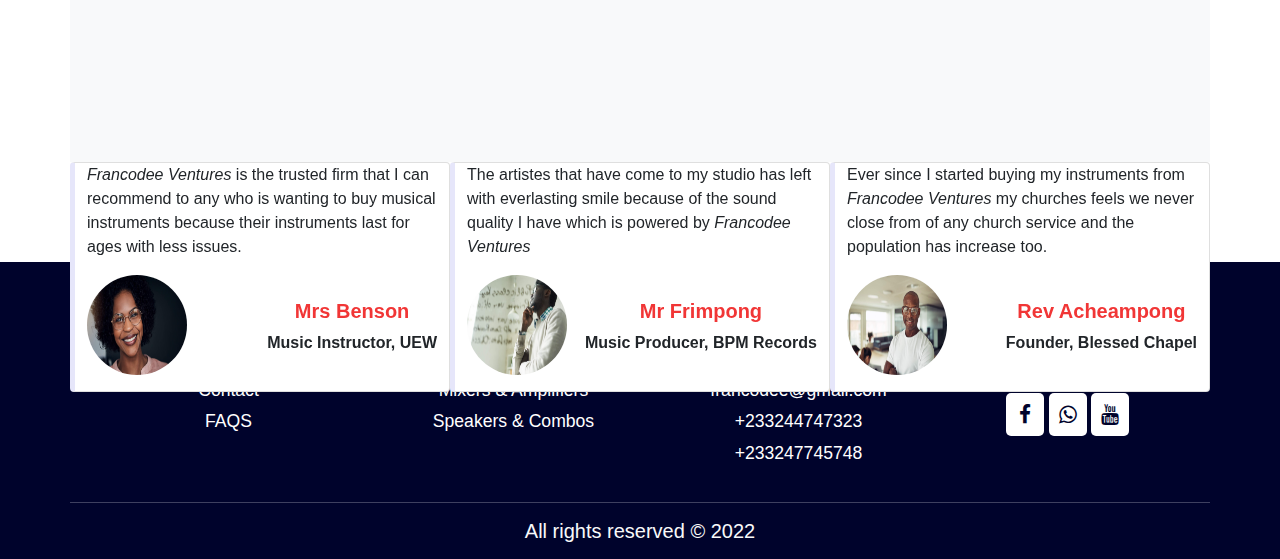
==== commit ebc6e552: "final commit" ====
--- a/index.html
+++ b/index.html
@@ -18,7 +18,7 @@
 <body>
   <nav class="navbar navbar-expand-lg navbar-light fixed-top" id="navbar-design">
     <div class="container" style="margin-top: 0">
-      <a class="navbar-brand" href="index.html"><img src="assets/images/c.png" class="img-fluid" style="width: 100px; height: 100px;"></a>
+      <a class="navbar-brand" href="index.html"><img src="assets/images/c.png" class="img-fluid" style="width: 70px; height: 70px;"></a>
       <button type="button" class="navbar-toggler bg-light" data-bs-target="#navbarSupportedContent"
         data-bs-toggle="collapse" aria-label="Toggle Navigation" aria-expanded="false">
         <span class="navbar-toggler-icon"></span>
@@ -44,10 +44,9 @@
         </ul>
         <ul class="navbar-nav ms-auto">
           <div class="social-media-icons">
-            <a class="text-decoration-none" href="https://www.facebook.com"><i class="fa fa-facebook"></i></a>
-            <a class="text-decoration-none" href="https://www.facebook.com"><i class="fa fa-whatsapp"></i></a>
-            <a class="text-decoration-none" href="https://www.facebook.com"><i class="fa fa-twitter"></i></a>
-            <a class="text-decoration-none" href="https://www.facebook.com"><i class="fa fa-youtube"></i></a>
+            <a class="text-decoration-none" href="https://www.facebook.com/profile.php?id=100088147811555" target="_blank"><i class="fa fa-facebook"></i></a>
+            <a class="text-decoration-none" href="https://www.whatsapp.com" target="_blank"><i class="fa fa-whatsapp"></i></a>
+            <a class="text-decoration-none" href="https://www.youtube.com/channel/UCaLZDee0NeKYN0jxC21SEDg" target="_blank"><i class="fa fa-youtube"></i></a>
           </div>
         </ul>
       </div>
@@ -382,10 +381,9 @@
         <h4 class="mt-3">Follow Us</h4>
         <p class="text-light">get to know us more on our various social media platforms and also be updated with our
           weekly promotion.</p>
-        <a href="#" class="footer-facebook"><i class="fa fa-facebook"></i></a>
-        <a href="#" class="footer-icons"><i class="fa fa-twitter"></i></a>
-        <a href="#" class="footer-icons"><i class="fa fa-whatsapp"></i></a>
-        <a href="#" class="footer-icons"><i class="fa fa-youtube"></i></a>
+        <a href="https://www.facebook.com/profile.php?id=100088147811555" target="_blank" class="footer-facebook"><i class="fa fa-facebook"></i></a>
+        <a href="https://www.whatsapp.com" target="_blank" class="footer-icons"><i class="fa fa-whatsapp"></i></a>
+        <a href="https://www.youtube.com/channel/UCaLZDee0NeKYN0jxC21SEDg" target="_blank" class="footer-icons"><i class="fa fa-youtube"></i></a>
       </div>
       <hr class="bg-light mt-3">
       <div class="col-12 text-center text-light">
